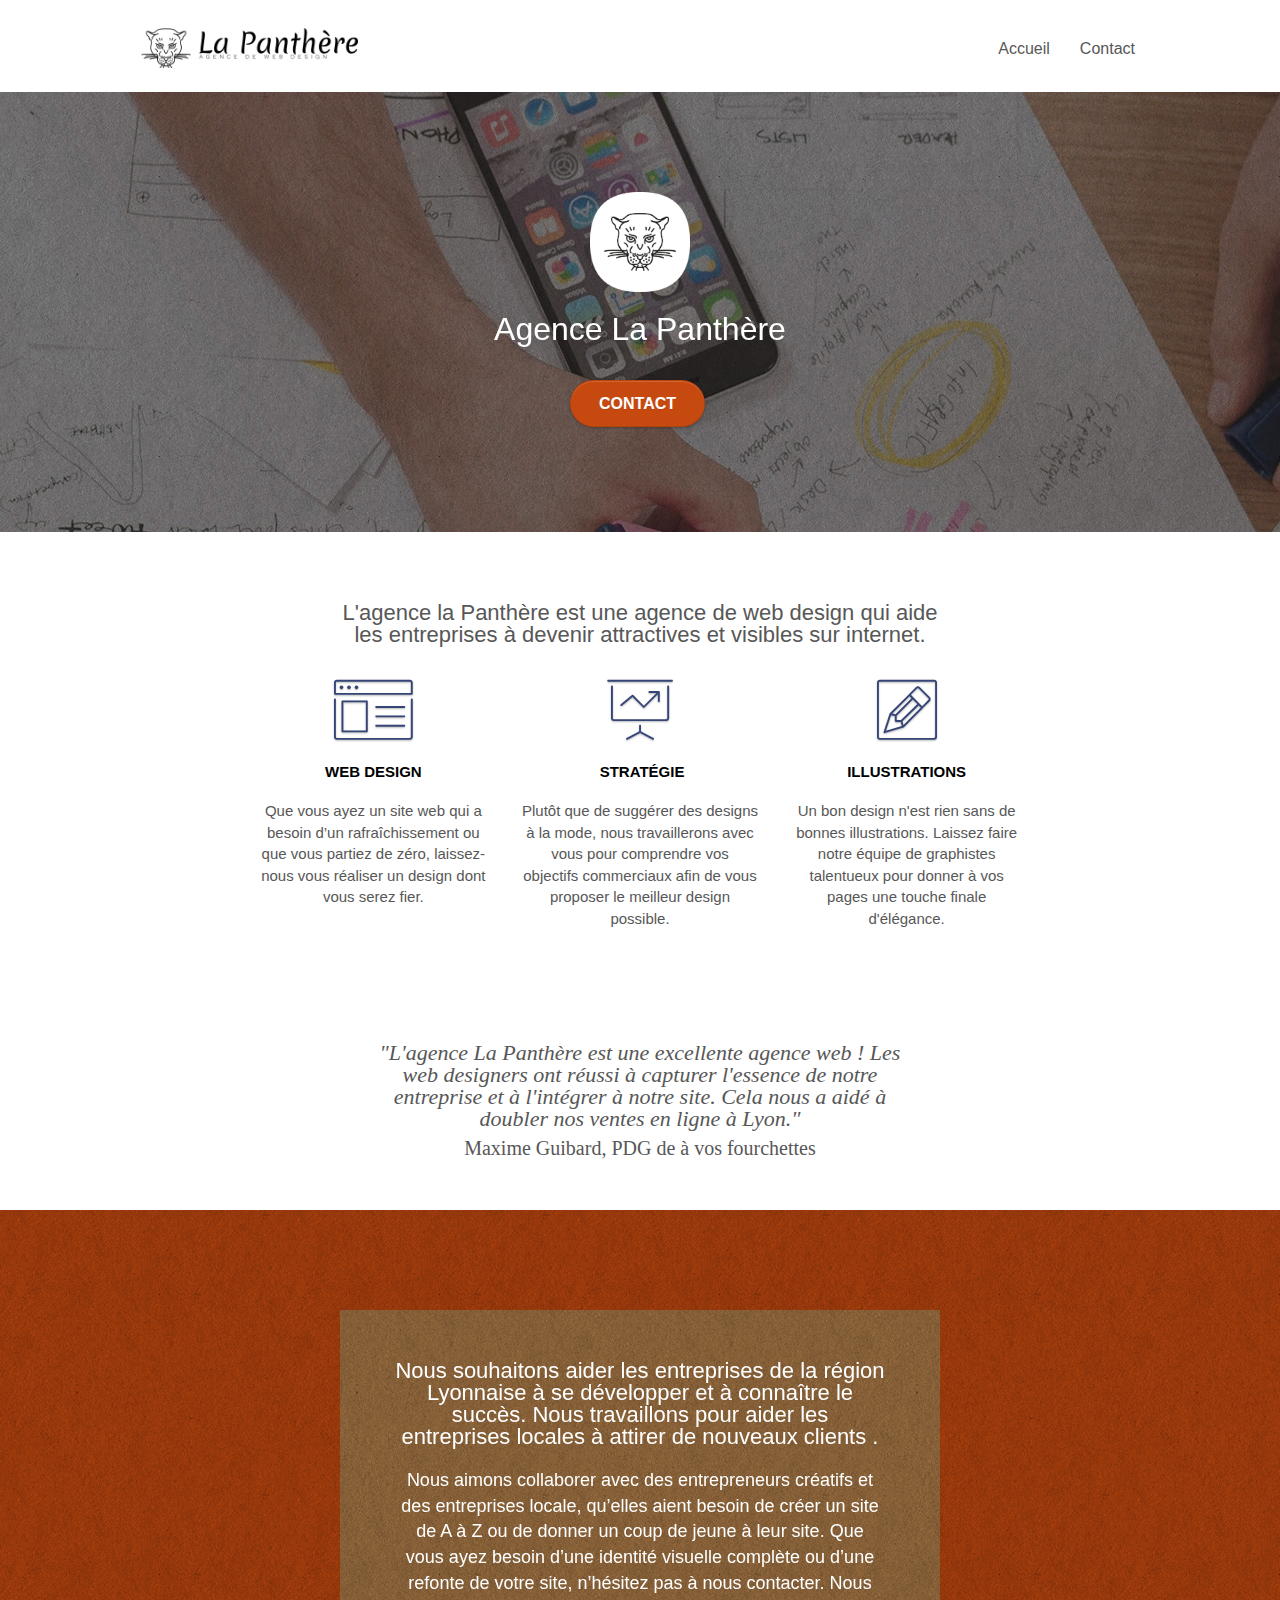
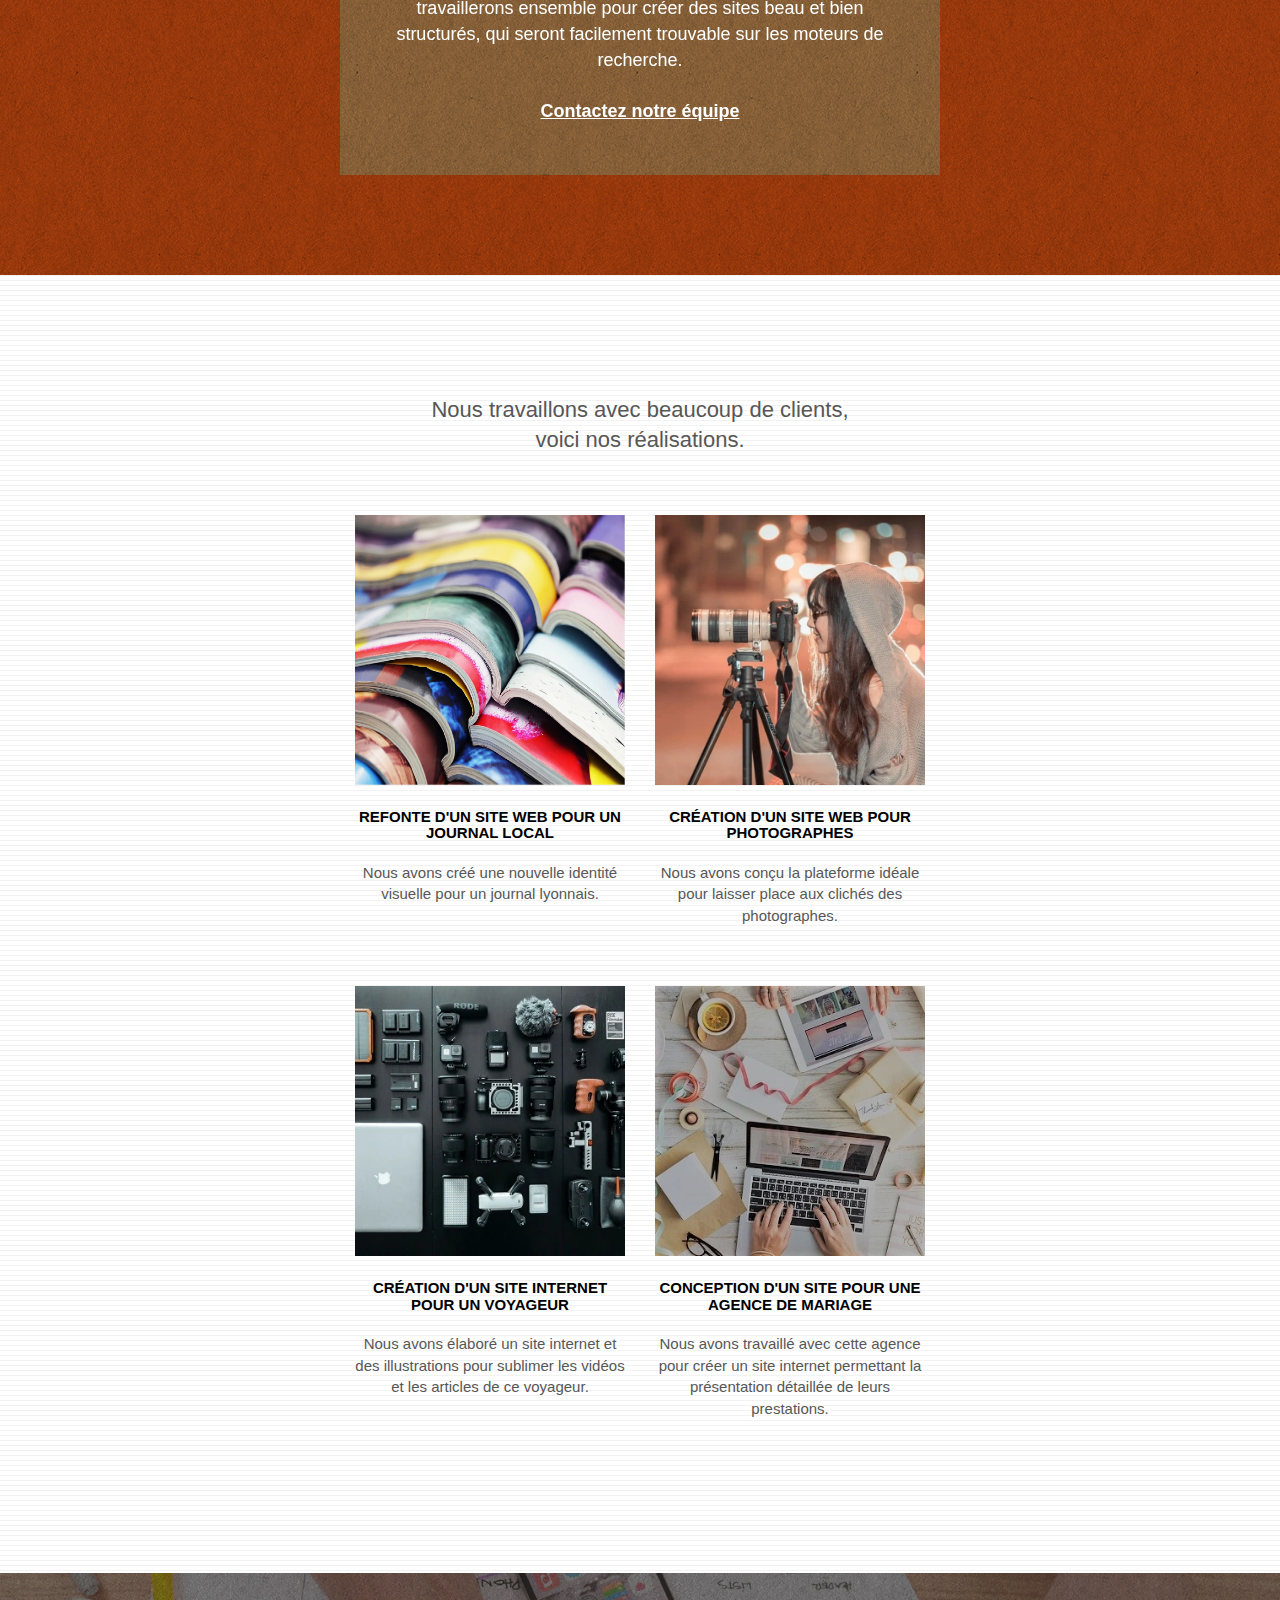
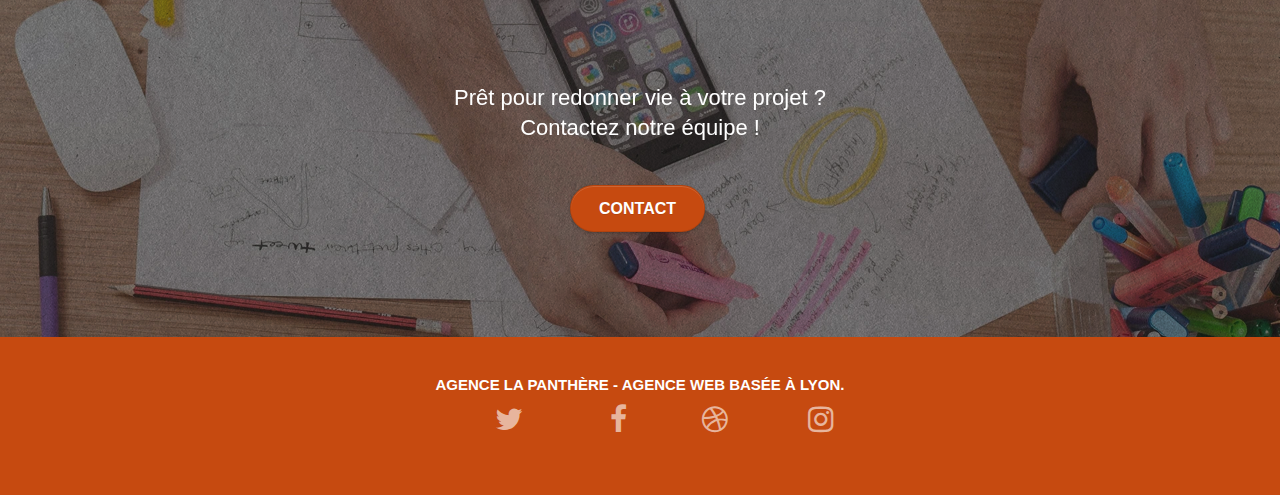
==== index.html @ c7996c5c "Add files via upload" ====
<!doctype html>
<html lang="fr">
<head>
    <meta charset="utf-8">
    <meta name="description" content="">
    <meta name="viewport" content="width=device-width, initial-scale=1.0, viewport-fit=cover">
    <link rel="shortcut icon" type="image/png" href="favicon.jpg">
    <meta name="keywords" content="agence webdesign lyon, lapanthere webdesign, lapanthere web" />
	<meta name="description" content="Agence Web Design basée à Lyon assistant les entreprises à devenir attractives et visible sur la toile !" />
	<link rel="stylesheet" type="text/css" href="./css/bootstrap.css">
	<link rel="stylesheet" type="text/css" href="style.css">
	<link rel="stylesheet" type="text/css" href="./css/font-awesome.css">
	<link rel="stylesheet" type="text/css" href="./css/et-line.css">


    <title>Agence Web Design à Lyon, La Panthère, Accompagnement SEO</title>

    
<!-- Analytics -->
 
<!-- Analytics END -->
    
</head>
<body>
<!-- Principal conteneur -->
<div class="page-container">
    
<!-- bloc-0 -->
<div class="bloc bgc-white l-bloc " id="bloc-0">
	<div class="container bloc-sm">

		<nav class="navbar row">
			<div class="navbar-header">
				<a class="navbar-brand" href="index.html"><img src="img/agence-la-panthere-monochrome.webp" alt="logo de la navbar" height="40" /></a>
				<button id="nav-toggle" type="button" class="ui-navbar-toggle navbar-toggle" data-toggle="collapse" data-target=".navbar-1">
					<span class="sr-only">Toggle navigation</span>
					<span class="icon-bar"></span>
					<span class="icon-bar"></span>
					<span class="icon-bar"></span>
				</button>
			</div>
			<div class="collapse navbar-collapse navbar-1 special-dropdown-nav">
				<ul class="site-navigation nav navbar-nav">
					<li>
						<a class="navbar-hover" href="#">Accueil</a>
					</li>
					<li>
					</li>
					<li>
						<a class="navbar-hover" href="./contact.html">Contact</a>
					</li>
				</ul>
			</div>
		</nav>
	</div>
</div>
<!-- bloc-0 END -->

<!-- bloc-1-presentation -->
<div class="bloc bgc-dark-slate-blue bg-banniere d-bloc bg-t-edge bloc-bg-texture texture-paper b-parallax" id="bloc-1-hero">
	<div class="container bloc-lg">
		<div class="row tight-width-whitespace">
			<div class="col-sm-12">
				<img src="img/logo.webp" class="center-block image-resize-mode" width="100" alt="logo du site" />
				<h1 class="text-center hero-bloc-text tc-white ">
					Agence La Panthère
				</h1>
				<div class="text-center">
					<a href="./contact.html" class="btn btn-lg btn-clean btn-rd cta-hero btn-atomic-tangerine" id="cta-hero">Contact</a>
				</div>
			</div>
		</div>
	</div>
</div>
<!-- bloc-1-presentation END -->

<!-- bloc-2-services -->
<div class="bloc bgc-white l-bloc" id="bloc-2-services">
	<div class="container bloc-md">
		<div class="row">
			<div class="col-sm-12 text-center">
				<h2>L'agence la Panthère est une agence de web design qui aide <br>
					les entreprises à devenir attractives et visibles sur internet.</h2> <!--à supprimer puis remplacer-->
			</div>
		</div>
		<div class="row voffset-lg med-width-whitespace">
			<div class="col-sm-4">
				<div class="text-center">
					<span class="et-icon-browser sm-shadow icon-dark-slate-blue icons icon-lg"></span>
				</div>
				<h3 class="mg-md text-center">
					Web design
				</h3>
				<p class="text-center ">
					Que vous ayez un site web qui a besoin d&rsquo;un rafraîchissement ou que vous partiez de zéro, laissez-nous vous réaliser un design dont vous serez fier.
				</p>
			</div>
			<div class="col-sm-4">
				<div class="text-center">
					<span class="et-icon-presentation sm-shadow icon-dark-slate-blue icons icon-lg"></span>
				</div>
				<h3 class="mg-md text-center">
					&nbsp;Stratégie
				</h3>
				<p class="text-center ">
					Plutôt que de suggérer des designs à la mode, nous travaillerons avec vous pour comprendre vos objectifs commerciaux afin de vous proposer le meilleur design possible.<br>
				</p>
			</div>
			<div class="col-sm-4">
				<div class="text-center">
					<span class="et-icon-edit sm-shadow icon-dark-slate-blue icons icon-lg"></span>
				</div>
				<h3 class="mg-md text-center">
					Illustrations
				</h3>
				<p class="text-center ">
					Un bon design n'est rien sans de bonnes illustrations. Laissez faire notre équipe de graphistes talentueux pour donner à vos pages une touche finale d'élégance.
				</p>
			</div>
		</div>
		<div class="row voffset-lg voffset">
			<div class="col-xs-12 col-md-8 col-md-offset-2 text-center">
				<h2 class="italic">"L'agence La Panthère est une excellente agence web ! Les <br>
				web designers ont réussi à capturer l'essence de notre <br>
				entreprise et à l'intégrer à notre site. Cela nous a aidé à <br>
				doubler nos ventes en ligne à Lyon."</h2> <!--à supprimer puis remplacer-->
				<h3 class="titles_normalizer">Maxime Guibard, PDG de à vos fourchettes</h3>

			</div>
		</div>
	</div>
</div>
<!-- bloc-2-services END -->

<!-- bloc-3-what-i-do -->
<div class="bloc tc-white bgc-atomic-tangerine bg-presentation d-bloc bloc-bg-texture texture-paper b-parallax" id="bloc-3-what-i-do">
	<div class="container bloc-lg">
		<div class="row tight-width-whitespace black-background">
			<div class="col-sm-12">
				<h2 class="mg-md text-center tc-white">
					Nous souhaitons aider les entreprises de la région Lyonnaise à se développer et à connaître le succès. Nous travaillons pour aider les entreprises locales à attirer de nouveaux clients .<br>
				</h2>
				<p class="text-center white">
					Nous aimons collaborer avec des entrepreneurs créatifs et des entreprises locale, qu’elles aient besoin de créer un site de A à Z ou de donner un coup de jeune à leur site. Que vous ayez besoin d’une identité visuelle complète ou d’une refonte de votre site, n’hésitez pas à nous contacter. Nous travaillerons ensemble pour créer des sites beau et bien structurés, qui seront facilement trouvable sur les moteurs de recherche. <br>
					<br>
					<a class="ltc-white bold-link" href="./contact.html">Contactez notre équipe</a><br>
				</p>
			</div>
		</div>
	</div>
</div>
<!-- bloc-3-what-i-do END -->

<!-- bloc-4-portfolio -->
<div class="bloc bgc-white bg-lines-h2-bg bg-repeat l-bloc" id="bloc-4-portfolio">
	<div class="container bloc-lg">
		<div class="row">
			<div class="col-sm-12 text-center">
				<h2 class="h2-line-height">Nous travaillons avec beaucoup de clients, <br>
				voici nos réalisations.</h2> <!--à supprimer puis remplacer-->
			</div>
		</div>
		<div class="row tight-width-whitespace portfolio-row">
			<div class="col-sm-6">
				<a href="#" data-lightbox="img/1.webp" data-gallery-id="gallery-1" data-caption="Refonte d'un site web pour un journal local" data-frame="snapshot-lb"><img src="img/1.webp" alt="photo de journaux" class="img-responsive portfolio-thumb" /></a>
				<h3 class="mg-md text-center">
					Refonte d'un site web pour un journal local
				</h3>
				<p class="text-center">
					Nous avons créé une nouvelle identité visuelle pour un journal lyonnais.
				</p>
			</div>
			<div class="col-sm-6">
				<a href="#" data-lightbox="img/2.webp" data-gallery-id="gallery-1" data-caption="Création d'un site web pour photographes" data-frame="snapshot-lb"><img src="img/2.webp" class="img-responsive portfolio-thumb" alt="photo d'une photographe avec son appareil photo" /></a>
				<h3 class="mg-md text-center">
					Création d'un site web pour photographes
				</h3>
				<p class="text-center">
					Nous avons conçu la plateforme idéale pour laisser place aux clichés des photographes.
				</p>
			</div>
		</div>
		<div class="row tight-width-whitespace portfolio-row">
			<div class="col-sm-6">
				<a href="#" data-lightbox="img/3.webp" data-gallery-id="gallery-1" data-caption="Création d'un site internet pour un voyageur" data-frame="snapshot-lb"><img src="img/3.webp" class="img-responsive portfolio-thumb" alt="photo des outils d'un voyageur"/></a>
				<h3 class="mg-md text-center">
					Création d'un site internet pour un voyageur
				</h3>
				<p class="text-center">
					Nous avons élaboré un site internet et des illustrations pour sublimer les vidéos et les articles de ce voyageur.
				</p>
			</div>
			<div class="col-sm-6">
				<a href="#" data-lightbox="img/4.webp" data-gallery-id="gallery-1" data-caption="Conception d'un site pour une agence de mariage" data-frame="snapshot-lb"><img src="img/4.webp" class="img-responsive portfolio-thumb" alt="photo de quelqu'un tapant sur un ordinateur" /></a>
				<h3 class="mg-md text-center">
					Conception d'un site pour une agence de mariage
				</h3>
				<p class="text-center">
					Nous avons travaillé avec cette agence pour créer un site internet permettant la présentation détaillée de leurs prestations.
				</p>
			</div>
		</div>
	</div>
</div>
<!-- bloc-4-portfolio END -->

<!-- bloc-5-cta -->
<div class="bloc bgc-dark-slate-blue bg-banniere d-bloc bloc-bg-texture texture-paper" id="bloc-5-cta">
	<div class="container bloc-lg">
		<div class="row">
			<h2 class="mg-md text-center tc-white h2-line-height">
				Prêt pour redonner vie à votre projet ?<br>Contactez notre équipe !
			</h2>
			<div class="col-sm-12 text-center">
				<a href="./contact.html" class="btn btn-atomic-tangerine btn-clean btn-rd btn-lg cta-hero">Contact</a>
			</div>
		</div>
	</div>
</div>
<!-- bloc-5-cta END -->

<!-- Footer - bloc-8 -->
<footer class="bloc bgc-atomic-tangerine d-bloc" id="bloc-8">
	<div class="container bloc-sm">
		<div class="row">
			<div class="col-sm-12">
				<h3 class="text-center white">
					Agence La Panthère - Agence web basée à Lyon.
				</h3>
				<div class="row row-no-gutters social">
					<div class="col-sm-3">
						<div class="text-center">
							<a class="social" href="#"><span class="link-title-hide">twitter</span><span class="fa fa-twitter icon-md"></span></a>
						</div>
					</div>
					<div class="col-sm-3">
						<div class="text-center">
							<a class="social" href="#"><span class="link-title-hide">facebook</span><span class="fa fa-facebook icon-md"></span></a>
						</div>
					</div>
					<div class="col-sm-3">
						<div class="text-center">
							<a class="social" href="#"><span class="link-title-hide">dribbble</span><span class="fa fa-dribbble icon-md"></span></a>
						</div>
					</div>
					<div class="col-sm-3">
						<div class="text-center">
							<a class="social" href="#"><span class="link-title-hide">instagram</span><span class="fa fa-instagram icon-md"></span></a>
						</div>
					</div>
				</div>
			</div>
		</div>
	</div>
</footer>
<!-- Footer - bloc-8 END -->

</div>
<!-- Principal conteneur END -->
    

</body>
</html>
---- style.css ----
body {
    margin: 0;
    padding: 0;
    background: #FFF;
    overflow-x: hidden;
    -webkit-font-smoothing: antialiased;
    -moz-osx-font-smoothing: grayscale;
}

a,
button {
    transition: all .3s ease-in-out;
    outline: none!important;
}

a:hover {
    text-decoration: underline !important;
    cursor: pointer;
}

.link-title-hide{
    visibility: hidden;
    color: #fff;
    background-color: #923307;
}

.navbar-hover:hover {
    color: #F3976C !important;
}

#page-loading-blocs-notifaction {
    position: fixed;
    top: 0;
    bottom: 0;
    width: 100%;
    z-index: 100000;
    background: #FFFFFF url("img/pageload-spinner.gif") no-repeat center center;
}

.bloc {
    width: 100%;
    clear: both;
    background: 50% 50% no-repeat;
    padding: 0 50px;
    -webkit-background-size: cover;
    -moz-background-size: cover;
    -o-background-size: cover;
    background-size: cover;
    position: relative;
}

.bloc .container {
    padding-left: 0;
    padding-right: 0;
}

.bloc-lg {
    padding: 100px 50px;
}

.bloc-md {
    padding: 50px;
}

.bloc-sm {
    padding: 20px 50px;
}

.bg-center,
.bg-l-edge,
.bg-r-edge,
.bg-t-edge,
.bg-b-edge,
.bg-tl-edge,
.bg-bl-edge,
.bg-tr-edge,
.bg-br-edge,
.bg-repeat {
    -webkit-background-size: auto!important;
    -moz-background-size: auto!important;
    -o-background-size: auto!important;
    background-size: auto!important;
}

.bg-repeat {
    background: repeat;
}

.bg-t-edge {
    background: top no-repeat;
}

.bloc-bg-texture::before {
    content: "";
    background-size: 2px 2px;
    position: absolute;
    top: 0;
    bottom: 0;
    left: 0;
    right: 0;
}

.texture-paper::before {
    background: url("img/texture-paper.webp");
    background-size: 280px 280px;
}

.b-parallax {
    background-attachment: fixed;
}

.d-bloc {
    color: rgba(255, 255, 255, .7);
}

.d-bloc button:hover {
    color: rgba(255, 255, 255, .9);
}

.d-bloc .icon-round,
.d-bloc .icon-square,
.d-bloc .icon-rounded,
.d-bloc .icon-semi-rounded-a,
.d-bloc .icon-semi-rounded-b {
    border-color: rgba(255, 255, 255, .9);
}

.d-bloc .divider-h span {
    border-color: rgba(255, 255, 255, .2);
}

.d-bloc .a-btn,
.d-bloc .navbar a,
.d-bloc .navbar-brand,
.d-bloc a .icon-sm,
.d-bloc a .icon-md,
.d-bloc a .icon-lg,
.d-bloc a .icon-xl,
.d-bloc h1 a,
.d-bloc h2 a,
.d-bloc h3 a,
.d-bloc h4 a,
.d-bloc h5 a,
.d-bloc h6 a,
.d-bloc p a {
    color: rgba(255, 255, 255, .6);
}

.d-bloc .a-btn:hover,
.d-bloc .navbar a:hover,
.d-bloc .navbar-brand:hover,
.d-bloc a:hover .icon-sm,
.d-bloc a:hover .icon-md,
.d-bloc a:hover .icon-lg,
.d-bloc a:hover .icon-xl,
.d-bloc h1 a:hover,
.d-bloc h2 a:hover,
.d-bloc h3 a:hover,
.d-bloc h4 a:hover,
.d-bloc h5 a:hover,
.d-bloc h6 a:hover,
.d-bloc p a:hover {
    color: rgba(255, 255, 255, 1);
}

.d-bloc .navbar-toggle .icon-bar {
    background: rgba(255, 255, 255, 1);
}

.d-bloc .btn-wire,
.d-bloc .btn-wire:hover {
    color: rgba(255, 255, 255, 1);
    border-color: rgba(255, 255, 255, 1);
}

.d-bloc .panel {
    color: rgba(0, 0, 0, .5);
}

.d-bloc .panel button:hover {
    color: rgba(0, 0, 0, .7);
}

.d-bloc .panel icon {
    border-color: rgba(0, 0, 0, .7);
}

.d-bloc .panel .divider-h span {
    border-color: rgba(0, 0, 0, .1);
}

.d-bloc .panel .a-btn {
    color: rgba(0, 0, 0, .6);
}

.d-bloc .panel .a-btn:hover {
    color: rgba(0, 0, 0, 1);
}

.d-bloc .panel .btn-wire,
.d-bloc .panel .btn-wire:hover {
    color: rgba(0, 0, 0, .7);
    border-color: rgba(0, 0, 0, .3);
}

.d-bloc .panel,
.l-bloc {
    color: rgba(0, 0, 0, .5);
}

.d-bloc .panel button:hover,
.l-bloc button:hover {
    color: rgba(0, 0, 0, .7);
}

.l-bloc .icon-round,
.l-bloc .icon-square,
.l-bloc .icon-rounded,
.l-bloc .icon-semi-rounded-a,
.l-bloc .icon-semi-rounded-b {
    border-color: rgba(0, 0, 0, .7);
}

.d-bloc .panel .divider-h span,
.l-bloc .divider-h span {
    border-color: rgba(0, 0, 0, .1);
}

.d-bloc .panel .a-btn,
.l-bloc .a-btn,
.l-bloc .navbar a,
.l-bloc .navbar-brand,
.l-bloc a .icon-sm,
.l-bloc a .icon-md,
.l-bloc a .icon-lg,
.l-bloc a .icon-xl,
.l-bloc h1 a,
.l-bloc h2 a,
.l-bloc h3 a,
.l-bloc h4 a,
.l-bloc h5 a,
.l-bloc h6 a,
.l-bloc p a {
    color: rgba(0, 0, 0, .6);
}

.d-bloc .panel .a-btn:hover,
.l-bloc .a-btn:hover,
.l-bloc .navbar a:hover,
.l-bloc .navbar-brand:hover,
.l-bloc a:hover .icon-sm,
.l-bloc a:hover .icon-md,
.l-bloc a:hover .icon-lg,
.l-bloc a:hover .icon-xl,
.l-bloc h1 a:hover,
.l-bloc h2 a:hover,
.l-bloc h3 a:hover,
.l-bloc h4 a:hover,
.l-bloc h5 a:hover,
.l-bloc h6 a:hover,
.l-bloc p a:hover {
    color: rgba(0, 0, 0, 1);
}

.l-bloc .navbar-toggle .icon-bar {
    color: rgba(0, 0, 0, .6);
}

.d-bloc .panel .btn-wire,
.d-bloc .panel .btn-wire:hover,
.l-bloc .btn-wire,
.l-bloc .btn-wire:hover {
    color: rgba(0, 0, 0, .7);
    border-color: rgba(0, 0, 0, .3);
}

.voffset {
    margin-top: 30px;
}

.voffset-lg {
    margin-top: 80px;
}

.row-no-gutters {
    margin-right: 0;
    margin-left: 0;
}

.row.row-no-gutters > [class^="col-"],
.row.row-no-gutters > [class*=" col-"] {
    padding-right: 0;
    padding-left: 0;
}

#bloc-1-hero h1 {
    font-size: 32px;
}

.navbar {
    margin-bottom: 0;
    z-index: 1;
}

.navbar-brand {
    height: auto;
    padding: 3px 15px;
    font-size: 25px;
    font-weight: normal;
    font-weight: 600;
    line-height: 44px;
}

.navbar-brand img {
    max-height: 200px;
    margin: 0 5px 0 0;
    display: inline;
}

.navbar-brand img[src$=svg] {
    min-width: 100px;
}

.nav-center .navbar-brand img {
    margin: 0;
}

.navbar .nav {
    padding-top: 2px;
    margin-right: -16px;
    float: right;
    z-index: 1;
}

.nav > li {
    float: left;
    margin-top: 4px;
    font-size: 16px;
}

.navbar-nav .open .dropdown-menu > li > a {
    text-align: inherit;
}

.nav > li a:hover,
.nav > li a:focus {
    background: transparent;
}

.navbar-toggle {
    margin: 10px 10px 0 0;
    border: 0px;
}

.navbar-toggle:hover {
    background: transparent!important;
}

.navbar-toggle .icon-bar {
    background-color: rgba(0, 0, 0, .5);
    width: 26px;
}

.nav-invert .navbar .nav {
    float: left;
}

.nav-invert .navbar-header,
.nav-invert .navbar-brand {
    float: right;
    position: relative;
    z-index: 2;
}

@media (min-width: 768px) {
    .site-navigation {
        position: absolute;
        top: 50%;
        right: 20px;
        transform: translate(0, -50%);
        -webkit-transform: translateY(-50%);
    }
    .nav > li .dropdown-menu a,
    .nav > li .dropdown-menu a:hover {
        color: #484848;
    }
    .nav-invert .site-navigation {
        left: 0;
        right: 0;
    }
    .nav-center {
        text-align: center;
    }
    .nav-center .navbar-header {
        width: 100%;
    }
    .nav-center .navbar-header,
    .nav-center .navbar-brand,
    .nav-center .nav > li {
        float: none;
        display: inline-block;
    }
    .nav-center .site-navigation {
        position: relative;
        width: 100%;
        right: 0;
        margin-right: 0px;
        margin-top: 20px;
    }
    .nav-center.mini-nav .navbar-toggle {
        float: none;
        margin: 10px auto 0;
    }
}

.nav > li > .dropdown a {
    background: none!important;
    display: block;
    padding: 14px 15px;
}

nav .caret {
    margin: 0 5px;
}

.dropdown-menu .dropdown-menu {
    top: -8px;
    left: 100%;
}

.dropdown-menu .dropmenu-flow-right {
    top: 100%;
    left: 0;
    margin-left: -1px;
    border-top-left-radius: 0;
    border-top-right-radius: 0;
}

.dropdown-menu .dropdown span {
    border: 4px solid black;
    border-top-color: transparent;
    border-right-color: transparent;
    border-bottom-color: transparent;
    margin: 6px -5px 0 0!important;
    float: right;
}

.mg-md {
    margin-top: 10px;
    margin-bottom: 20px;
}

.mg-lg {
    margin-top: 10px;
    margin-bottom: 40px;
}

.btn {
    margin: 0 5px 5px 0;
}

.btn.pull-right {
    margin: 0 0 5px 5px;
}

.btn-d,
.btn-d:hover,
.btn-d:focus {
    color: #FFF;
    background: rgba(0, 0, 0, .3);
}

button {
    outline: none!important;
}

.btn-rd {
    border-radius: 40px;
}

.btn-clean {
    border: 1px solid rgba(0, 0, 0, .08);
    border-bottom-color: rgba(0, 0, 0, .1);
    text-shadow: 0 1px 0 rgba(0, 0, 1, .1);
    box-shadow: 0 1px 3px rgba(0, 0, 1, .25), inset 0 1px 0 0 rgba(255, 255, 255, .15);
}

.icon-md {
    font-size: 30px!important;
}

.icon-lg {
    font-size: 60px!important;
}

.sm-shadow {
    text-shadow: 0 1px 2px rgba(0, 0, 0, .3);
}

.panel-sq,
.panel-sq .panel-heading,
.panel-sq .panel-footer {
    border-radius: 0;
}

.panel-rd {
    border-radius: 30px;
}

.panel-rd .panel-heading {
    border-radius: 29px 29px 0 0;
}

.panel-rd .panel-footer {
    border-radius: 0 0 29px 29px;
}

.form-control {
    border-color: rgba(0, 0, 0, .1);
    box-shadow: none;
}

.scrollToTop {
    width: 40px;
    height: 40px;
    position: fixed;
    bottom: 20px;
    right: 20px;
    opacity: 0;
    z-index: 500;
    transition: all .3s ease-in-out;
}

.scrollToTop span {
    margin-top: 6px;
}

.showScrollTop {
    font-size: 14px;
    opacity: 1;
}

a[data-lightbox] {
    position: relative;
    display: block;
    text-align: center;
}

a[data-lightbox]:hover::before {
    content: "+";
    font-family: "HelveticaNeue-Light", "Helvetica Neue Light", "Helvetica Neue", Helvetica, Arial;
    font-size: 32px;
    width: 50px;
    height: 50px;
    margin-left: -25px;
    border-radius: 50%;
    background: rgba(0, 0, 0, .6);
    color: #FFF;
    font-weight: 100;
    z-index: 1;
    position: absolute;
    top: 50%;
    transform: translateY(-50%);
    -webkit-transform: translateY(-50%);
}

a[data-lightbox]:hover img {
    opacity: 0.6;
    -webkit-animation-fill-mode: none;
    animation-fill-mode: none;
}

#lightbox-modal {
    display: flex;
    align-items: center;
}

#lightbox-modal .modal-dialog {
    width: 90%;
    max-width: 900px;
    margin: 0 auto 0;
}

#lightbox-modal .modal-dialog img {
    max-height: 90vh;
    margin: 0 auto;
}

.lightbox-caption {
    padding: 20px;
    color: #FFF;
    background: rgba(0, 0, 0, .5);
    position: absolute;
    left: 15px;
    right: 15px;
    bottom: 5px;
}

.close-lightbox {
    color: #FFF;
    font-size: 30px;
    position: absolute;
    top: 20px;
    right: 20px;
    z-index: 20;
    background: rgba(0, 0, 0, .5);
    border: none;
    line-height: 30px;
    padding: 0 9px 5px;
    opacity: 0.3;
}

.close-lightbox:hover,
.next-lightbox:hover,
.prev-lightbox:hover {
    opacity: 1.0;
    color: #FFF;
}

.next-lightbox,
.prev-lightbox {
    font-size: 20px;
    color: rgba(255, 255, 255, .9);
    background: rgba(0, 0, 0, .5);
    transition: all .2s ease-in-out;
    position: absolute;
    top: 45%;
    z-index: 1;
    opacity: 0.4;
}

.next-lightbox {
    padding: 6px 8px 1px 13px;
    right: 25px;
}

.prev-lightbox {
    padding: 6px 13px 1px 10px;
    left: 25px;
}

.snapshot-lb .modal-body {
    padding-bottom: 45px;
}

.snapshot-lb .lightbox-caption {
    padding: 0;
    color: rgba(0, 0, 0, .5);
    background: none;
}

h1,
h2,
h3,
h4,
h5,
h6,
p,
label,
.btn,
a {
    font-family: "helvetica";
    font-weight: 400;
    color: #575757!important;
}

.container {
    max-width: 1000px;
}

.hero-bloc-text {
    font-size: 38px;
}

.hero-bloc-text-sub {
    font-size: 36px;
}

.statement-bloc-text {
    line-height: 26px;
    font-style: italic;
    font-size: 20px;
    text-align: center;
    font-weight: lighter;
    max-width: 520px;
    margin: auto auto auto auto;
}

p {
    font-size: 11px;
}

.tight-width-whitespace {
    max-width: 600px;
    margin: auto auto auto auto;
}

.h1 {
    font-size: 20px;
    font-family: "Open Sans";
}

.cta-hero {
    margin-top: 22px;
    color: #FFFFFF!important;
    text-transform: uppercase;
    padding: 12px 28px 12px 28px;
    font-size: 16px;
    font-weight: 700;
}

.social {
    max-width: 400px;
    margin: auto auto auto auto;
    margin-bottom: 40px;
}

h2 {
    font-size: 22px;
    line-height: 1em;
}

@font-face {
    font-family: "et-line";
    src: url('fonts/et-line.ttf');
    src: url('fonts/et-line.woff');
    src: url('fonts/et-line.eot');
}



.italic{
    font-family: "et-line";
    font-style: italic;
    
    
}

.footer-title-link{
    color: rgb(255, 255, 255) !important;
}

.col-sm-4 a{
    color: black !important;
}

.col-sm-4 a:hover{
    color: #fff !important;
    text-decoration: underline;
}

.col-sm-4 p{
    font-size: 15px;
}

.col-sm-4 h3{
    color: black !important;
}

.col-sm-6 p{
    font-size: 15px;
}

.col-sm-6 h3{
    color: black !important;
}

.col-sm-12 p{
    font-size: 18px;
}

.col-sm-12 h6{
    font-size: 16px;
    margin-bottom: 15px;
}



h3 {
    font-size: 15px;
    text-transform: uppercase;
    font-weight: 700;
    color: #aca8a8!important;
}

.titles_normalizer{
    all: initial;
    font-size: 20px;
    font-family: "HelveticaNeue-Light";
   
    color: #575757!important;
}

.h2-line-height{
    line-height: 30px;
}

.med-width-whitespace {
    max-width: 800px;
    margin: auto auto auto auto;
    box-shadow: 0px 0px 0px #000000;
}

h1 {
    color: #333333!important;
}

h4 {
    color: #333333!important;
}

.icons {
    margin-bottom: 14px;
    margin-top: 24px;
}

.white {
    color: #FFFFFF!important;
}

.portfolio-thumb {
    margin-bottom: 24px;
}

.portfolio-row {
    margin-bottom: 44px;
    margin-top: 50px;
}

.avatar {
    box-shadow: 0px 4px 9px rgba(0, 0, 0, 0.3);
}

.black-background {
    background-color: rgba(165, 147, 99, 0.7);
    padding: 40px 40px 40px 40px;
}

.bold-link {
    font-weight: 900;
    text-decoration: underline!important;
}

.bgc-white {
    background-color: #FFFFFF;
}

.bgc-dark-slate-blue {
    background-color: #364577;
}

.bgc-atomic-tangerine {
    background-color: #C64A10;
}

.tc-white {
    color: rgb(255, 255, 255) !important;
    filter: brightness(1);
}

.btn-atomic-tangerine {
    background: #C64A10;
    color: #FFFFFF!important;
}

.btn-atomic-tangerine:hover {
    background: #F3976C!important;
    color: #FFFFFF!important;
}

.ltc-white {
    color: #FFFFFF!important;
}

.ltc-white:hover {
    color: #cccccc!important;
}

.ltc-atomic-tangerine {
    color: #C64A10!important;
}

.ltc-atomic-tangerine:hover {
    color: #F3976C!important;
}

.icon-dark-slate-blue {
    color: #364577!important;
    border-color: #364577!important;
}

.bg-dots-bg {
    background-image: url("img/dots-bg.webp");
}

.bg-lines-h2-bg {
    background-image: url("img/lines-h2-bg.webp");
}

.bg-banniere {
    background-image: url("img/agence-la-panthere.webp");
}

.bg-presentation {
    background-image: url("img/image-de-presentation.webp");
}

@media (max-width: 1024px) {
    .bloc {
        padding-left: 20px;
        padding-right: 20px;
    }
    .bloc.full-width-bloc,
    .bloc-tile-2.full-width-bloc .container,
    .bloc-tile-3.full-width-bloc .container,
    .bloc-tile-4.full-width-bloc .container {
        padding-left: 0;
        padding-right: 0;
    }
}

@media (max-width: 992px) and (min-width: 768px) {
    .navbar .nav {
        max-width: 80%
    }
    .nav-center.navbar .nav {
        max-width: 100%
    }
}

@media only screen and (min-width: 768px) and (max-width: 1024px) and (orientation: landscape) {
    .b-parallax {
        background-attachment: scroll;
    }
}

@media only screen and (min-width: 1024px) and (max-width: 1366px) and (-webkit-min-device-pixel-ratio: 1.5) {
    .b-parallax {
        background-attachment: scroll;
    }
}

@media (max-width: 991px) {
    .container {
        width: 100%;
    }
    .b-parallax {
        background-attachment: scroll;
    }
    .page-container,
    #hero-bloc {
        overflow-x: hidden;
        position: relative;
    }
 
    .bloc-group,
    .bloc-group .bloc {
        display: block;
        width: 100%;
    }
    .bloc-fill-screen .fill-bloc-top-edge,
    .bloc-fill-screen .fill-bloc-bottom-edge {
        padding: 0 20px;

    }
}

@media (max-width: 767px) {
    .page-container {
        overflow-x: hidden;
        position: relative;
    }
    h1,
    h2,
    h3,
    h4,
    h5,
    h6,
    p,
    #disqus_thread {
        padding-left: 10px!important;
        padding-right: 10px!important;
    }
    .b-parallax {
        background-attachment: scroll;
    }
    .navbar .nav {
        padding-top: 0;
        border-top: 1px solid rgba(0, 0, 0, .2);
        float: none!important;
    }
    .navbar.row {
        margin-left: 0;
        margin-right: 0;
    }
    .site-navigation {
        position: inherit;
        transform: none;
        -webkit-transform: none;
        -ms-transform: none;
    }
    .nav > li {
        margin-top: 0;
        border-bottom: 1px solid rgba(0, 0, 0, .1);
        background: rgba(0, 0, 0, .05);
        text-align: left;
        padding-left: 15px;
        width: 100%;
    }
    .nav > li:hover {
        background: rgba(0, 0, 0, .08);
    }
    .dropdown .dropdown a .caret {
        float: none;
        margin: 5px 0 0 10px!important;
        border: 4px solid black;
        border-bottom-color: transparent;
        border-right-color: transparent;
        border-left-color: transparent;
    }
    #hero-bloc .navbar .nav {
        background: rgba(0, 0, 0, .8);
    }
    #hero-bloc .navbar .nav a {
        color: rgba(255, 255, 255, .6);
    }
    .hero {
        padding: 50px 0;
    }
    .hero-nav {
        left: -1px;
        right: -1px;
    }
    .navbar-collapse {
        padding: 0;
        overflow-x: hidden;
        -webkit-box-shadow: none;
        box-shadow: none;
    }
    .navbar-brand img {
        max-height: 40px;
        width: auto;
    }
    .nav-invert .navbar-header {
        float: none;
        width: 100%;
    }
    .nav-invert .navbar-toggle {
        float: left;
        margin-left: 10px;
    }
    .bloc {
        padding-left: 0;
        padding-right: 0;
    }
    .bloc-xxl,
    .bloc-xl,
    .bloc-lg {
        padding: 40px 0;
    }
    .bloc-sm,
    .bloc-md {
        padding-left: 0;
        padding-right: 0;
    }
    .bloc-tile-2 .container,
    .bloc-tile-3 .container,
    .bloc-tile-4 .container,
    .bloc-fill-screen .fill-bloc-top-edge,
    .bloc-fill-screen .fill-bloc-bottom-edge {
        padding-left: 0;
        padding-right: 0;
    }
    .a-block {
        padding: 0 10px;
    }
    .btn-dwn {
        display: none;
    }
    .voffset {
        margin-top: 5px;
    }
    .voffset-md {
        margin-top: 20px;
    }
    .voffset-lg {
        margin-top: 30px;
    }
    form {
        padding: 5px;
    }
    .close-lightbox {
        display: inline-block;
    }
    .blocsapp-device-iphone5 {
        background-size: 216px 425px;
        padding-top: 60px;
        width: 216px;
        height: 425px;
    }
    .blocsapp-device-iphone5 img {
        width: 180px;
        height: 320px;
    }
}

.contact-span{
    display: flex;
    font-size: 14px;
    line-height: 30px;
}

.span-1{
    font-size: 18px;
}

.span-2{
    font-size: 15px;
}


@media (max-width: 400px) {
    .bloc {
        padding-left: 0;
        padding-right: 0;
    }
}

@media (max-width: 767px) {
    .bloc-mob-center-text {
        text-align: center;
    }
}
---- css/et-line.css ----
@font-face {
    font-family: et-line;
    src: url(../fonts/et-line.eot);
    src: url(../fonts/et-line.eot?#iefix) format('embedded-opentype'), url(../fonts/et-line.woff) format('woff'), url(../fonts/et-line.ttf) format('truetype'), url(../fonts/et-line.svg#et-line) format('svg');
    font-weight: 400;
    font-style: normal
}

.et-icon-adjustments,
.et-icon-alarmclock,
.et-icon-anchor,
.et-icon-aperture,
.et-icon-attachment,
.et-icon-bargraph,
.et-icon-basket,
.et-icon-beaker,
.et-icon-bike,
.et-icon-book-open,
.et-icon-briefcase,
.et-icon-browser,
.et-icon-calendar,
.et-icon-camera,
.et-icon-caution,
.et-icon-chat,
.et-icon-circle-compass,
.et-icon-clipboard,
.et-icon-clock,
.et-icon-cloud,
.et-icon-compass,
.et-icon-desktop,
.et-icon-dial,
.et-icon-document,
.et-icon-documents,
.et-icon-download,
.et-icon-dribbble,
.et-icon-edit,
.et-icon-envelope,
.et-icon-expand,
.et-icon-facebook,
.et-icon-flag,
.et-icon-focus,
.et-icon-gears,
.et-icon-genius,
.et-icon-gift,
.et-icon-global,
.et-icon-globe,
.et-icon-googleplus,
.et-icon-grid,
.et-icon-happy,
.et-icon-hazardous,
.et-icon-heart,
.et-icon-hotairballoon,
.et-icon-hourglass,
.et-icon-key,
.et-icon-laptop,
.et-icon-layers,
.et-icon-lifesaver,
.et-icon-lightbulb,
.et-icon-linegraph,
.et-icon-linkedin,
.et-icon-lock,
.et-icon-magnifying-glass,
.et-icon-map,
.et-icon-map-pin,
.et-icon-megaphone,
.et-icon-mic,
.et-icon-mobile,
.et-icon-newspaper,
.et-icon-notebook,
.et-icon-paintbrush,
.et-icon-paperclip,
.et-icon-pencil,
.et-icon-phone,
.et-icon-picture,
.et-icon-pictures,
.et-icon-piechart,
.et-icon-presentation,
.et-icon-pricetags,
.et-icon-printer,
.et-icon-profile-female,
.et-icon-profile-male,
.et-icon-puzzle,
.et-icon-quote,
.et-icon-recycle,
.et-icon-refresh,
.et-icon-ribbon,
.et-icon-rss,
.et-icon-sad,
.et-icon-scissors,
.et-icon-scope,
.et-icon-search,
.et-icon-shield,
.et-icon-speedometer,
.et-icon-strategy,
.et-icon-streetsign,
.et-icon-tablet,
.et-icon-target,
.et-icon-telescope,
.et-icon-toolbox,
.et-icon-tools,
.et-icon-tools-2,
.et-icon-trophy,
.et-icon-tumblr,
.et-icon-twitter,
.et-icon-upload,
.et-icon-video,
.et-icon-wallet,
.et-icon-wine {
    font-family: et-line;
    speak: none;
    font-style: normal;
    font-weight: 400;
    font-variant: normal;
    text-transform: none;
    line-height: 1;
    -webkit-font-smoothing: antialiased;
    -moz-osx-font-smoothing: grayscale;
    display: inline-block
}

.et-icon-mobile:before {
    content: "\e000"
}

.et-icon-laptop:before {
    content: "\e001"
}

.et-icon-desktop:before {
    content: "\e002"
}

.et-icon-tablet:before {
    content: "\e003"
}

.et-icon-phone:before {
    content: "\e004"
}

.et-icon-document:before {
    content: "\e005"
}

.et-icon-documents:before {
    content: "\e006"
}

.et-icon-search:before {
    content: "\e007"
}

.et-icon-clipboard:before {
    content: "\e008"
}

.et-icon-newspaper:before {
    content: "\e009"
}

.et-icon-notebook:before {
    content: "\e00a"
}

.et-icon-book-open:before {
    content: "\e00b"
}

.et-icon-browser:before {
    content: "\e00c"
}

.et-icon-calendar:before {
    content: "\e00d"
}

.et-icon-presentation:before {
    content: "\e00e"
}

.et-icon-picture:before {
    content: "\e00f"
}

.et-icon-pictures:before {
    content: "\e010"
}

.et-icon-video:before {
    content: "\e011"
}

.et-icon-camera:before {
    content: "\e012"
}

.et-icon-printer:before {
    content: "\e013"
}

.et-icon-toolbox:before {
    content: "\e014"
}

.et-icon-briefcase:before {
    content: "\e015"
}

.et-icon-wallet:before {
    content: "\e016"
}

.et-icon-gift:before {
    content: "\e017"
}

.et-icon-bargraph:before {
    content: "\e018"
}

.et-icon-grid:before {
    content: "\e019"
}

.et-icon-expand:before {
    content: "\e01a"
}

.et-icon-focus:before {
    content: "\e01b"
}

.et-icon-edit:before {
    content: "\e01c"
}

.et-icon-adjustments:before {
    content: "\e01d"
}

.et-icon-ribbon:before {
    content: "\e01e"
}

.et-icon-hourglass:before {
    content: "\e01f"
}

.et-icon-lock:before {
    content: "\e020"
}

.et-icon-megaphone:before {
    content: "\e021"
}

.et-icon-shield:before {
    content: "\e022"
}

.et-icon-trophy:before {
    content: "\e023"
}

.et-icon-flag:before {
    content: "\e024"
}

.et-icon-map:before {
    content: "\e025"
}

.et-icon-puzzle:before {
    content: "\e026"
}

.et-icon-basket:before {
    content: "\e027"
}

.et-icon-envelope:before {
    content: "\e028"
}

.et-icon-streetsign:before {
    content: "\e029"
}

.et-icon-telescope:before {
    content: "\e02a"
}

.et-icon-gears:before {
    content: "\e02b"
}

.et-icon-key:before {
    content: "\e02c"
}

.et-icon-paperclip:before {
    content: "\e02d"
}

.et-icon-attachment:before {
    content: "\e02e"
}

.et-icon-pricetags:before {
    content: "\e02f"
}

.et-icon-lightbulb:before {
    content: "\e030"
}

.et-icon-layers:before {
    content: "\e031"
}

.et-icon-pencil:before {
    content: "\e032"
}

.et-icon-tools:before {
    content: "\e033"
}

.et-icon-tools-2:before {
    content: "\e034"
}

.et-icon-scissors:before {
    content: "\e035"
}

.et-icon-paintbrush:before {
    content: "\e036"
}

.et-icon-magnifying-glass:before {
    content: "\e037"
}

.et-icon-circle-compass:before {
    content: "\e038"
}

.et-icon-linegraph:before {
    content: "\e039"
}

.et-icon-mic:before {
    content: "\e03a"
}

.et-icon-strategy:before {
    content: "\e03b"
}

.et-icon-beaker:before {
    content: "\e03c"
}

.et-icon-caution:before {
    content: "\e03d"
}

.et-icon-recycle:before {
    content: "\e03e"
}

.et-icon-anchor:before {
    content: "\e03f"
}

.et-icon-profile-male:before {
    content: "\e040"
}

.et-icon-profile-female:before {
    content: "\e041"
}

.et-icon-bike:before {
    content: "\e042"
}

.et-icon-wine:before {
    content: "\e043"
}

.et-icon-hotairballoon:before {
    content: "\e044"
}

.et-icon-globe:before {
    content: "\e045"
}

.et-icon-genius:before {
    content: "\e046"
}

.et-icon-map-pin:before {
    content: "\e047"
}

.et-icon-dial:before {
    content: "\e048"
}

.et-icon-chat:before {
    content: "\e049"
}

.et-icon-heart:before {
    content: "\e04a"
}

.et-icon-cloud:before {
    content: "\e04b"
}

.et-icon-upload:before {
    content: "\e04c"
}

.et-icon-download:before {
    content: "\e04d"
}

.et-icon-target:before {
    content: "\e04e"
}

.et-icon-hazardous:before {
    content: "\e04f"
}

.et-icon-piechart:before {
    content: "\e050"
}

.et-icon-speedometer:before {
    content: "\e051"
}

.et-icon-global:before {
    content: "\e052"
}

.et-icon-compass:before {
    content: "\e053"
}

.et-icon-lifesaver:before {
    content: "\e054"
}

.et-icon-clock:before {
    content: "\e055"
}

.et-icon-aperture:before {
    content: "\e056"
}

.et-icon-quote:before {
    content: "\e057"
}

.et-icon-scope:before {
    content: "\e058"
}

.et-icon-alarmclock:before {
    content: "\e059"
}

.et-icon-refresh:before {
    content: "\e05a"
}

.et-icon-happy:before {
    content: "\e05b"
}

.et-icon-sad:before {
    content: "\e05c"
}

.et-icon-facebook:before {
    content: "\e05d"
}

.et-icon-twitter:before {
    content: "\e05e"
}

.et-icon-googleplus:before {
    content: "\e05f"
}

.et-icon-rss:before {
    content: "\e060"
}

.et-icon-tumblr:before {
    content: "\e061"
}

.et-icon-linkedin:before {
    content: "\e062"
}

.et-icon-dribbble:before {
    content: "\e063"
}
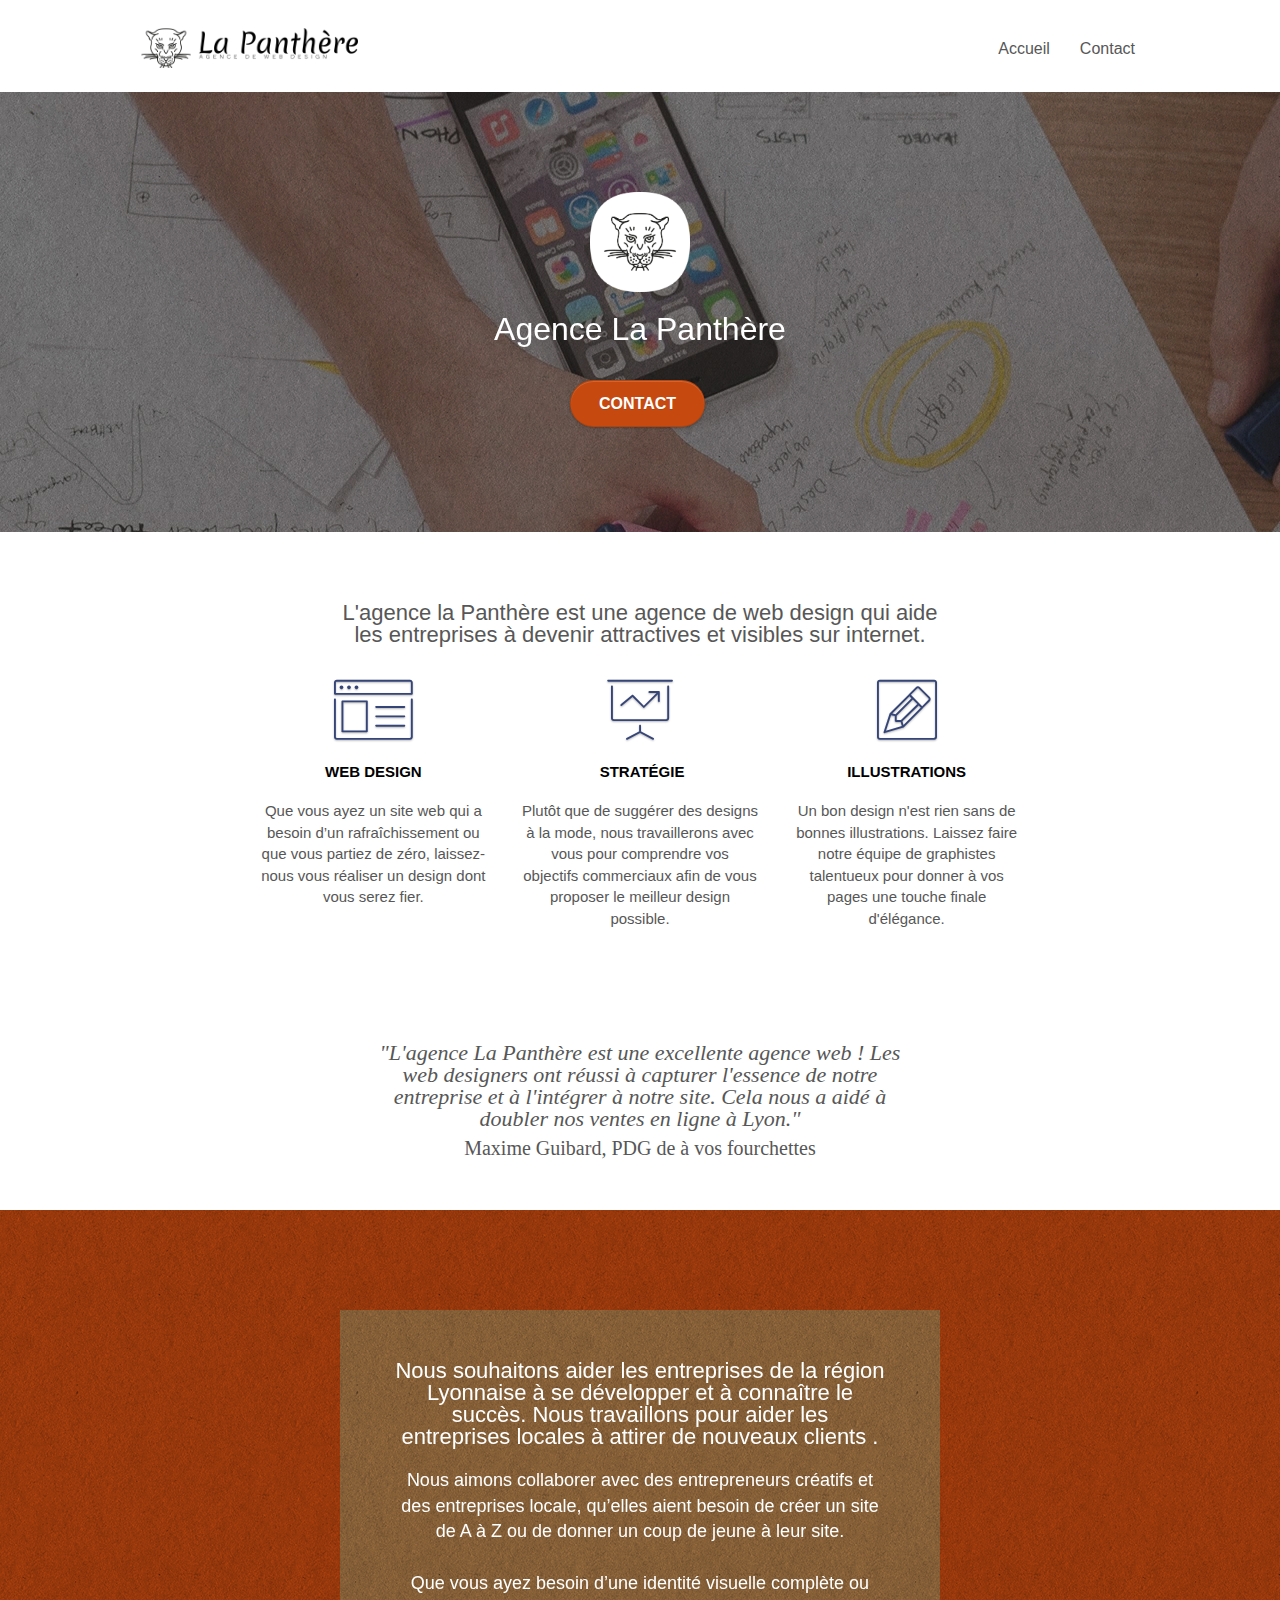
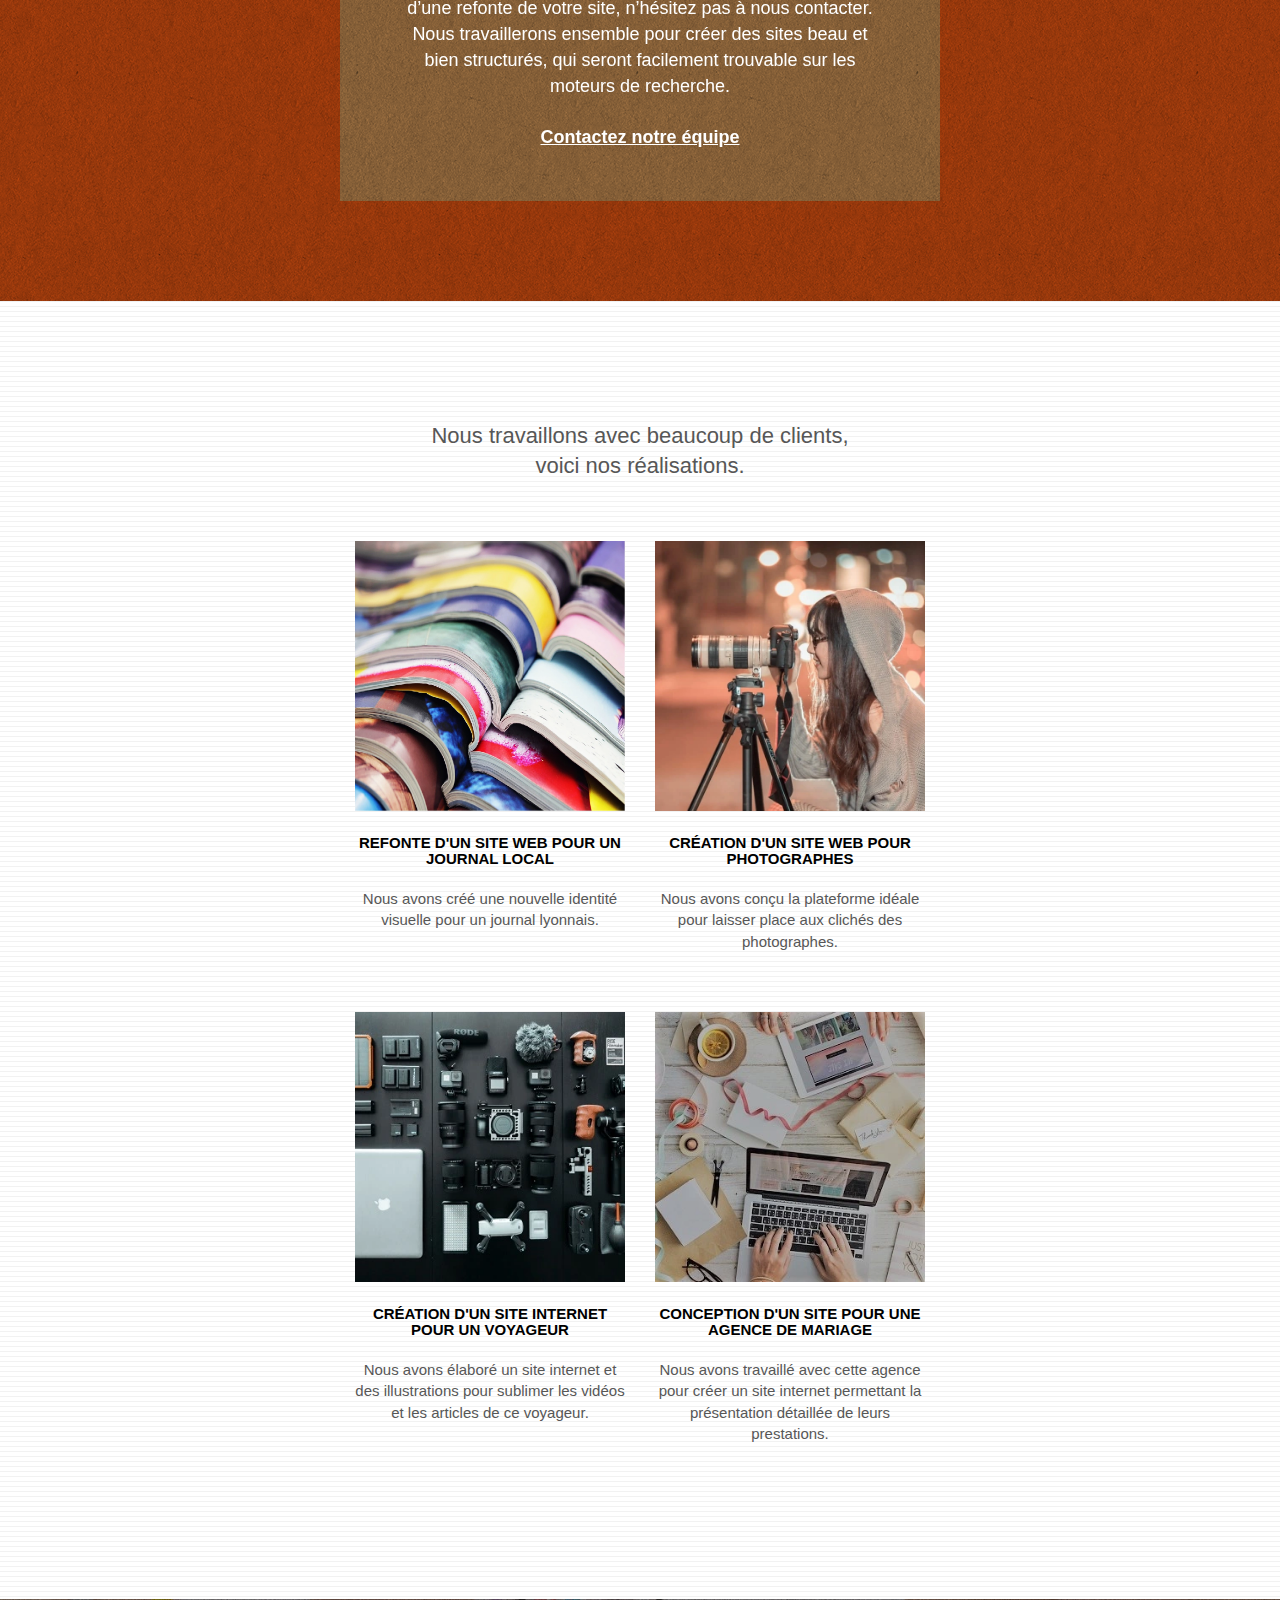
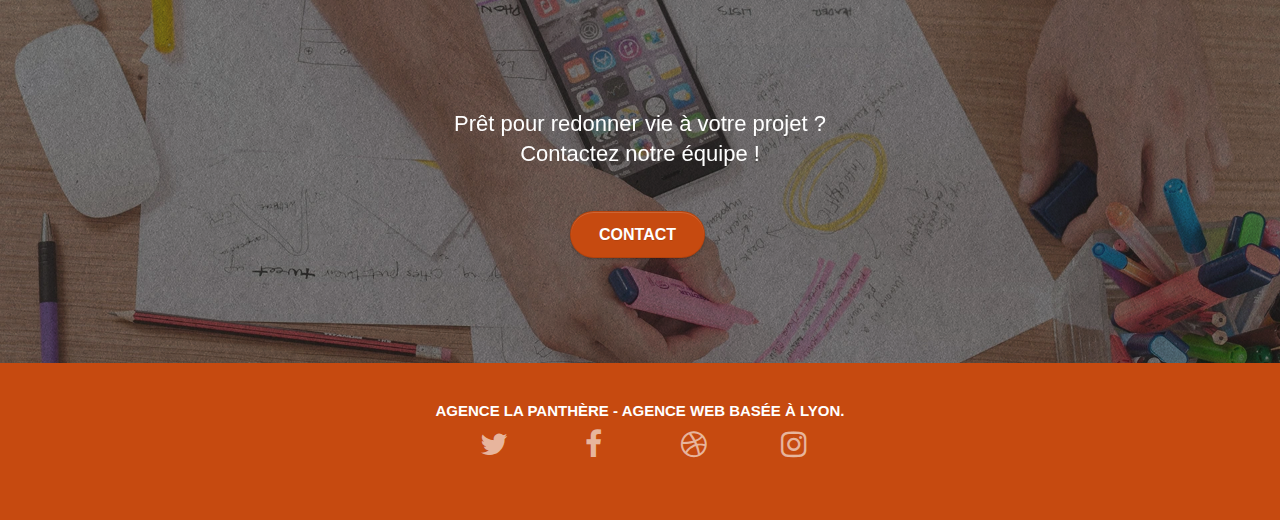
==== commit 51e5399f: "Add files via upload" ====
--- a/index.html
+++ b/index.html
@@ -12,6 +12,8 @@
 	<link rel="stylesheet" type="text/css" href="./css/font-awesome.css">
 	<link rel="stylesheet" type="text/css" href="./css/et-line.css">
 
+	<script src="js/jquery-2.1.0.js" defer></script>
+	<script src="js/bootstrap.js" defer></script>
 
     <title>Agence Web Design à Lyon, La Panthère, Accompagnement SEO</title>
 
@@ -80,7 +82,7 @@
 		<div class="row">
 			<div class="col-sm-12 text-center">
 				<h2>L'agence la Panthère est une agence de web design qui aide <br>
-					les entreprises à devenir attractives et visibles sur internet.</h2> <!--à supprimer puis remplacer-->
+					les entreprises à devenir attractives et visibles sur internet.</h2>
 			</div>
 		</div>
 		<div class="row voffset-lg med-width-whitespace">
@@ -141,7 +143,7 @@
 					Nous souhaitons aider les entreprises de la région Lyonnaise à se développer et à connaître le succès. Nous travaillons pour aider les entreprises locales à attirer de nouveaux clients .<br>
 				</h2>
 				<p class="text-center white">
-					Nous aimons collaborer avec des entrepreneurs créatifs et des entreprises locale, qu’elles aient besoin de créer un site de A à Z ou de donner un coup de jeune à leur site. Que vous ayez besoin d’une identité visuelle complète ou d’une refonte de votre site, n’hésitez pas à nous contacter. Nous travaillerons ensemble pour créer des sites beau et bien structurés, qui seront facilement trouvable sur les moteurs de recherche. <br>
+					Nous aimons collaborer avec des entrepreneurs créatifs et des entreprises locale, qu’elles aient besoin de créer un site de A à Z ou de donner un coup de jeune à leur site. <br> <br> Que vous ayez besoin d’une identité visuelle complète ou d’une refonte de votre site, n’hésitez pas à nous contacter. Nous travaillerons ensemble pour créer des sites beau et bien structurés, qui seront facilement trouvable sur les moteurs de recherche. <br>
 					<br>
 					<a class="ltc-white bold-link" href="./contact.html">Contactez notre équipe</a><br>
 				</p>
@@ -162,7 +164,7 @@
 		</div>
 		<div class="row tight-width-whitespace portfolio-row">
 			<div class="col-sm-6">
-				<a href="#" data-lightbox="img/1.webp" data-gallery-id="gallery-1" data-caption="Refonte d'un site web pour un journal local" data-frame="snapshot-lb"><img src="img/1.webp" alt="photo de journaux" class="img-responsive portfolio-thumb" /></a>
+				<a href="#" data-lightbox="img/1.webp" data-gallery-id="gallery-1" data-caption="Refonte d'un site web pour un journal local" data-frame="snapshot-lb"><img src="img/creation-site-pour-journal.webp" alt="photo de journaux" class="img-responsive portfolio-thumb" /></a>
 				<h3 class="mg-md text-center">
 					Refonte d'un site web pour un journal local
 				</h3>
@@ -171,7 +173,7 @@
 				</p>
 			</div>
 			<div class="col-sm-6">
-				<a href="#" data-lightbox="img/2.webp" data-gallery-id="gallery-1" data-caption="Création d'un site web pour photographes" data-frame="snapshot-lb"><img src="img/2.webp" class="img-responsive portfolio-thumb" alt="photo d'une photographe avec son appareil photo" /></a>
+				<a href="#" data-lightbox="img/2.webp" data-gallery-id="gallery-1" data-caption="Création d'un site web pour photographes" data-frame="snapshot-lb"><img src="img/creation-site-pour-photographe.webp" class="img-responsive portfolio-thumb" alt="photo d'une photographe avec son appareil photo" /></a>
 				<h3 class="mg-md text-center">
 					Création d'un site web pour photographes
 				</h3>
@@ -182,7 +184,7 @@
 		</div>
 		<div class="row tight-width-whitespace portfolio-row">
 			<div class="col-sm-6">
-				<a href="#" data-lightbox="img/3.webp" data-gallery-id="gallery-1" data-caption="Création d'un site internet pour un voyageur" data-frame="snapshot-lb"><img src="img/3.webp" class="img-responsive portfolio-thumb" alt="photo des outils d'un voyageur"/></a>
+				<a href="#" data-lightbox="img/3.webp" data-gallery-id="gallery-1" data-caption="Création d'un site internet pour un voyageur" data-frame="snapshot-lb"><img src="img/creation-site-pour-voyageur.webp" class="img-responsive portfolio-thumb" alt="photo des outils d'un voyageur"/></a>
 				<h3 class="mg-md text-center">
 					Création d'un site internet pour un voyageur
 				</h3>
@@ -191,7 +193,7 @@
 				</p>
 			</div>
 			<div class="col-sm-6">
-				<a href="#" data-lightbox="img/4.webp" data-gallery-id="gallery-1" data-caption="Conception d'un site pour une agence de mariage" data-frame="snapshot-lb"><img src="img/4.webp" class="img-responsive portfolio-thumb" alt="photo de quelqu'un tapant sur un ordinateur" /></a>
+				<a href="#" data-lightbox="img/4.webp" data-gallery-id="gallery-1" data-caption="Conception d'un site pour une agence de mariage" data-frame="snapshot-lb"><img src="img/creation-site-pour-agence-de-mariage.webp" class="img-responsive portfolio-thumb" alt="photo de quelqu'un tapant sur un ordinateur" /></a>
 				<h3 class="mg-md text-center">
 					Conception d'un site pour une agence de mariage
 				</h3>
@@ -230,22 +232,22 @@
 				<div class="row row-no-gutters social">
 					<div class="col-sm-3">
 						<div class="text-center">
-							<a class="social" href="#"><span class="link-title-hide">twitter</span><span class="fa fa-twitter icon-md"></span></a>
-						</div>
-					</div>
-					<div class="col-sm-3">
-						<div class="text-center">
-							<a class="social" href="#"><span class="link-title-hide">facebook</span><span class="fa fa-facebook icon-md"></span></a>
-						</div>
-					</div>
-					<div class="col-sm-3">
-						<div class="text-center">
-							<a class="social" href="#"><span class="link-title-hide">dribbble</span><span class="fa fa-dribbble icon-md"></span></a>
-						</div>
-					</div>
-					<div class="col-sm-3">
-						<div class="text-center">
-							<a class="social" href="#"><span class="link-title-hide">instagram</span><span class="fa fa-instagram icon-md"></span></a>
+							<a class="social" href="#"><span class="link-title-hide">s</span><span class="fa fa-twitter icon-md"></span></a>
+						</div>
+					</div>
+					<div class="col-sm-3">
+						<div class="text-center">
+							<a class="social" href="#"><span class="link-title-hide">s</span><span class="fa fa-facebook icon-md"></span></a>
+						</div>
+					</div>
+					<div class="col-sm-3">
+						<div class="text-center">
+							<a class="social" href="#"><span class="link-title-hide">s</span><span class="fa fa-dribbble icon-md"></span></a>
+						</div>
+					</div>
+					<div class="col-sm-3">
+						<div class="text-center">
+							<a class="social" href="#"><span class="link-title-hide">s</span><span class="fa fa-instagram icon-md"></span></a>
 						</div>
 					</div>
 				</div>
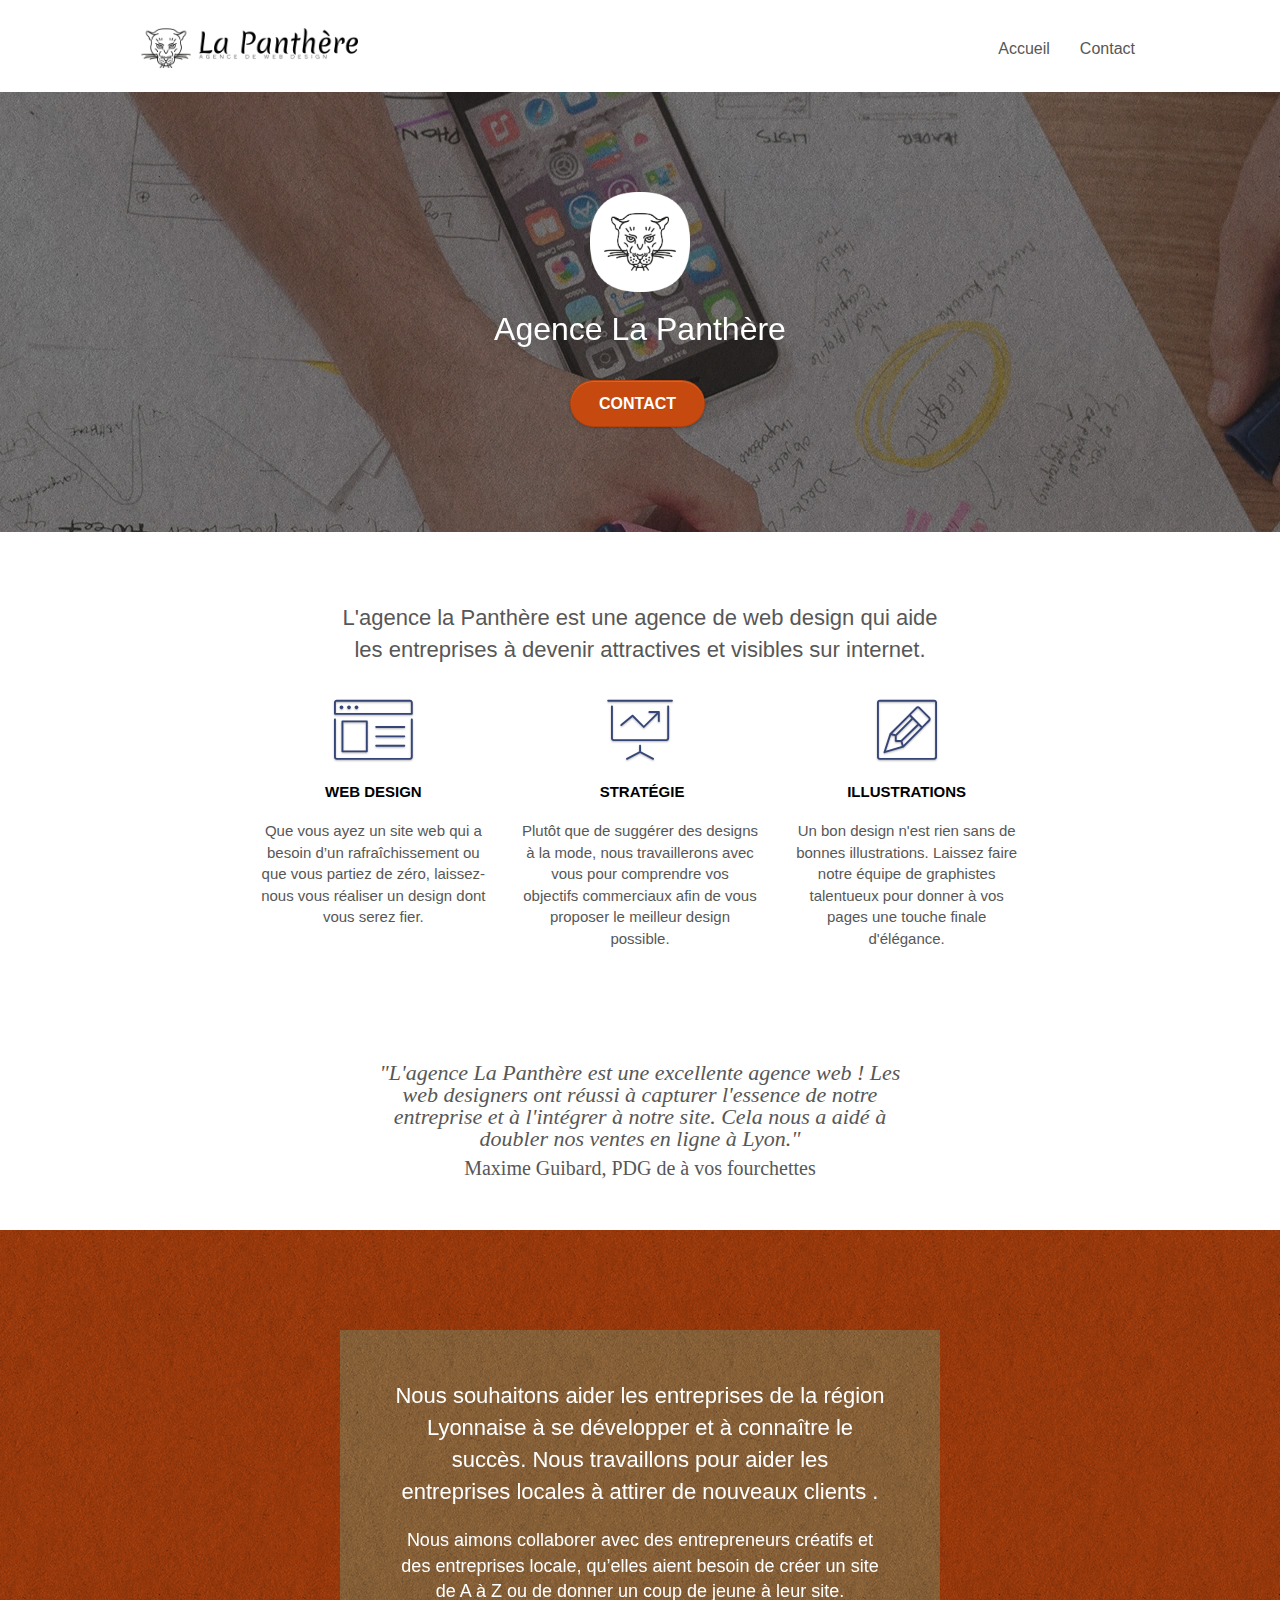
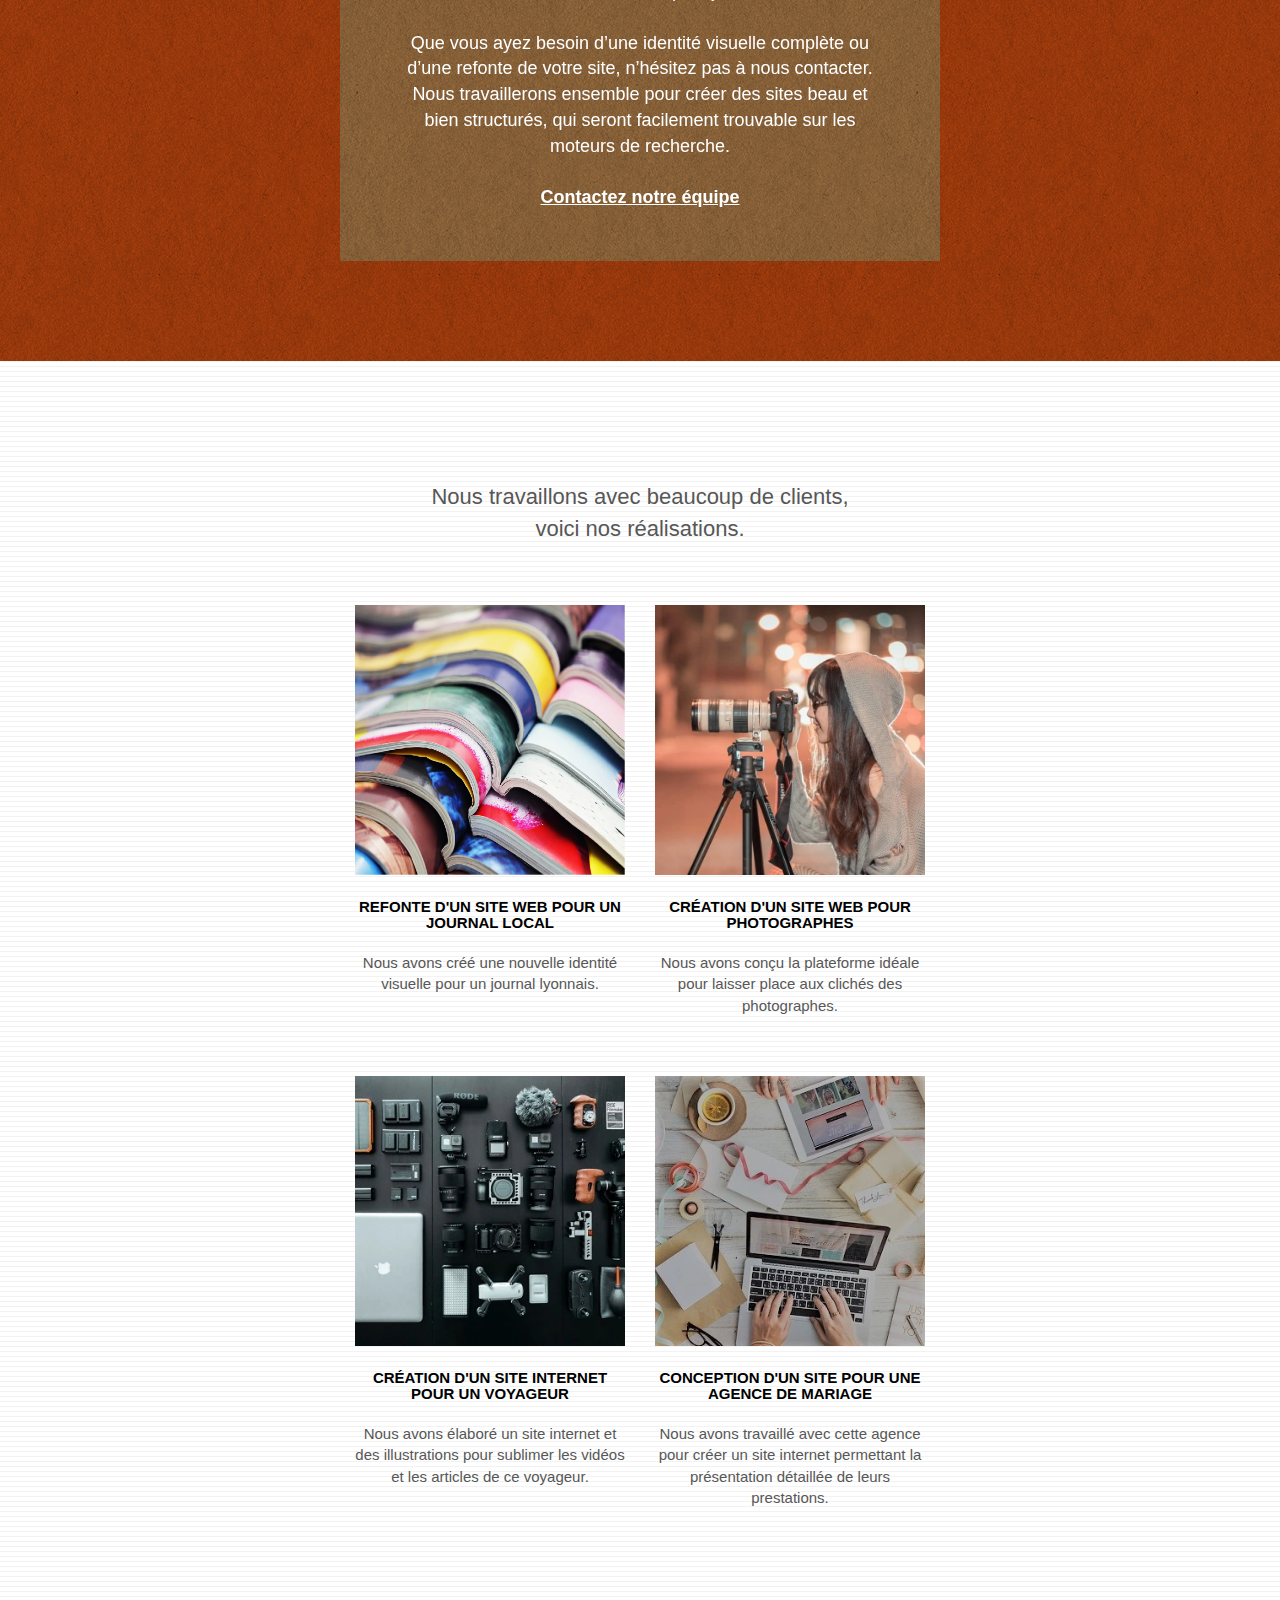
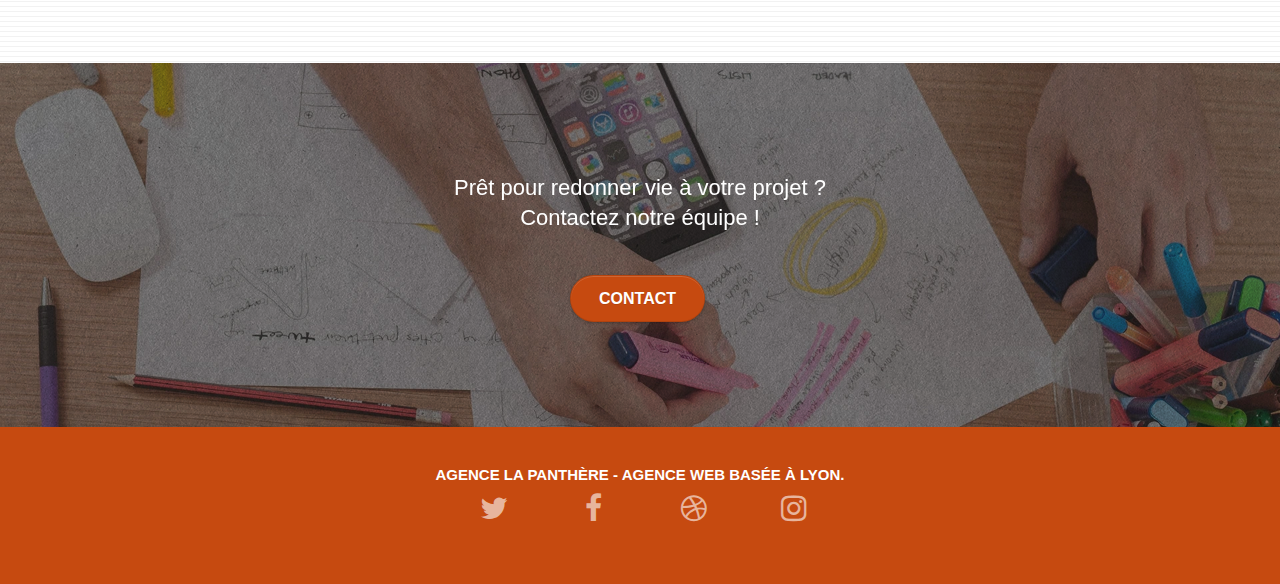
==== commit 89fbbe67: "Add files via upload" ====
--- a/index.html
+++ b/index.html
@@ -2,7 +2,6 @@
 <html lang="fr">
 <head>
     <meta charset="utf-8">
-    <meta name="description" content="">
     <meta name="viewport" content="width=device-width, initial-scale=1.0, viewport-fit=cover">
     <link rel="shortcut icon" type="image/png" href="favicon.jpg">
     <meta name="keywords" content="agence webdesign lyon, lapanthere webdesign, lapanthere web" />
@@ -12,8 +11,11 @@
 	<link rel="stylesheet" type="text/css" href="./css/font-awesome.css">
 	<link rel="stylesheet" type="text/css" href="./css/et-line.css">
 
-	<script src="js/jquery-2.1.0.js" defer></script>
-	<script src="js/bootstrap.js" defer></script>
+	<script src="./js/gmaps.js" defer></script>
+	<script src="./js/jquery.touchSwipe.js" defer></script>
+	<script src="./js/blocs.js" ></script>
+	<script src="./js/jquery-2.1.0.js" ></script>
+	<script src="./js/bootstrap.js" ></script>
 
     <title>Agence Web Design à Lyon, La Panthère, Accompagnement SEO</title>
 
@@ -164,7 +166,7 @@
 		</div>
 		<div class="row tight-width-whitespace portfolio-row">
 			<div class="col-sm-6">
-				<a href="#" data-lightbox="img/1.webp" data-gallery-id="gallery-1" data-caption="Refonte d'un site web pour un journal local" data-frame="snapshot-lb"><img src="img/creation-site-pour-journal.webp" alt="photo de journaux" class="img-responsive portfolio-thumb" /></a>
+				<a href="#" data-lightbox="img/creation-site-pour-journal.webp" data-gallery-id="gallery-1" data-caption="Refonte d'un site web pour un journal local" data-frame="snapshot-lb"><img src="./img/creation-site-pour-journal.webp" alt="photo de journaux" class="img-responsive portfolio-thumb" /></a>
 				<h3 class="mg-md text-center">
 					Refonte d'un site web pour un journal local
 				</h3>
@@ -173,7 +175,7 @@
 				</p>
 			</div>
 			<div class="col-sm-6">
-				<a href="#" data-lightbox="img/2.webp" data-gallery-id="gallery-1" data-caption="Création d'un site web pour photographes" data-frame="snapshot-lb"><img src="img/creation-site-pour-photographe.webp" class="img-responsive portfolio-thumb" alt="photo d'une photographe avec son appareil photo" /></a>
+				<a href="#" data-lightbox="./img/creation-site-pour-photographe.webp" data-gallery-id="gallery-1" data-caption="Création d'un site web pour photographes" data-frame="snapshot-lb"><img src="./img/creation-site-pour-photographe.webp" class="img-responsive portfolio-thumb" alt="photo d'une photographe avec son appareil photo" /></a>
 				<h3 class="mg-md text-center">
 					Création d'un site web pour photographes
 				</h3>
@@ -184,7 +186,7 @@
 		</div>
 		<div class="row tight-width-whitespace portfolio-row">
 			<div class="col-sm-6">
-				<a href="#" data-lightbox="img/3.webp" data-gallery-id="gallery-1" data-caption="Création d'un site internet pour un voyageur" data-frame="snapshot-lb"><img src="img/creation-site-pour-voyageur.webp" class="img-responsive portfolio-thumb" alt="photo des outils d'un voyageur"/></a>
+				<a href="#" data-lightbox="./img/creation-site-pour-voyageur.webp" data-gallery-id="gallery-1" data-caption="Création d'un site internet pour un voyageur" data-frame="snapshot-lb"><img src="./img/creation-site-pour-voyageur.webp" class="img-responsive portfolio-thumb" alt="photo des outils d'un voyageur"/></a>
 				<h3 class="mg-md text-center">
 					Création d'un site internet pour un voyageur
 				</h3>
@@ -193,7 +195,7 @@
 				</p>
 			</div>
 			<div class="col-sm-6">
-				<a href="#" data-lightbox="img/4.webp" data-gallery-id="gallery-1" data-caption="Conception d'un site pour une agence de mariage" data-frame="snapshot-lb"><img src="img/creation-site-pour-agence-de-mariage.webp" class="img-responsive portfolio-thumb" alt="photo de quelqu'un tapant sur un ordinateur" /></a>
+				<a href="#" data-lightbox="./img/creation-site-pour-agence-de-mariage.webp" data-gallery-id="gallery-1" data-caption="Conception d'un site pour une agence de mariage" data-frame="snapshot-lb"><img src="./img/creation-site-pour-agence-de-mariage.webp" class="img-responsive portfolio-thumb" alt="photo de quelqu'un tapant sur un ordinateur" /></a>
 				<h3 class="mg-md text-center">
 					Conception d'un site pour une agence de mariage
 				</h3>
--- a/style.css
+++ b/style.css
@@ -769,6 +769,10 @@
     font-size: 18px;
 }
 
+.col-sm-12 h2{
+    line-height: 32px;
+}
+
 .col-sm-12 h6{
     font-size: 16px;
     margin-bottom: 15px;
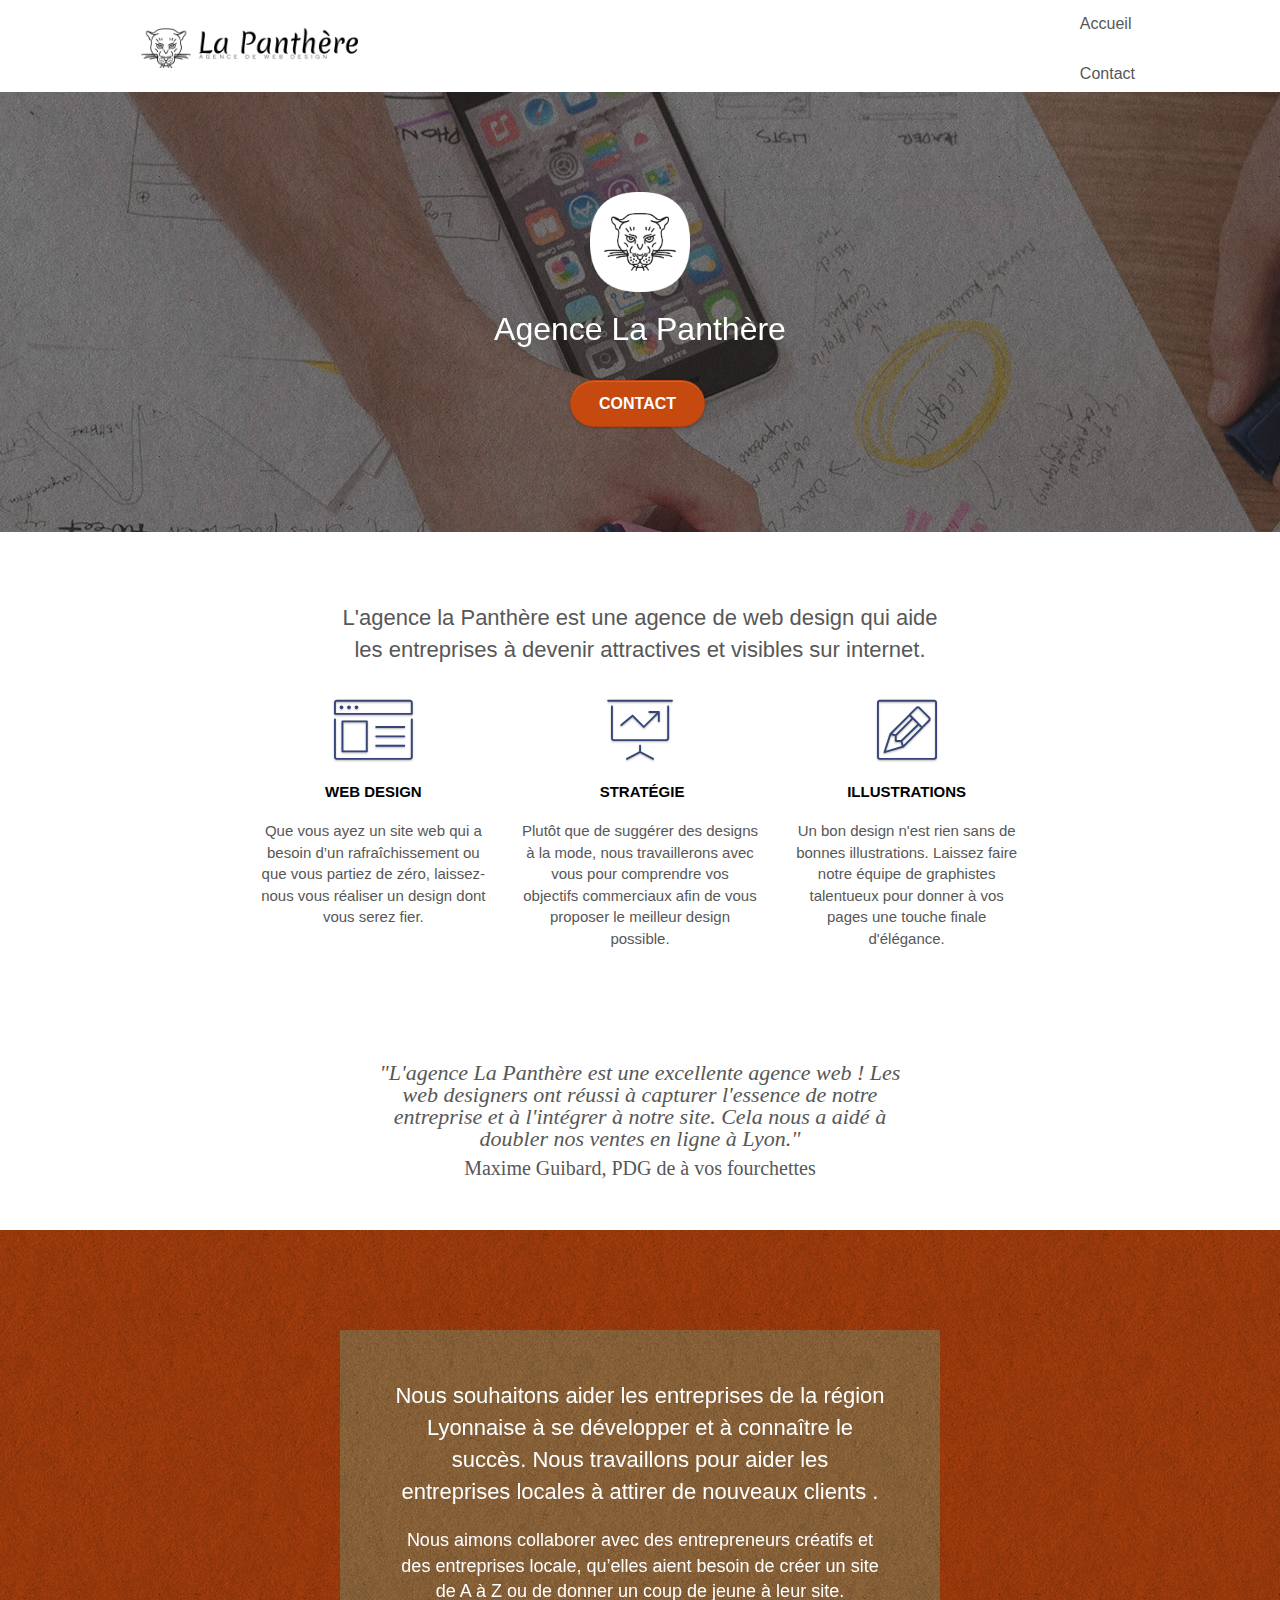
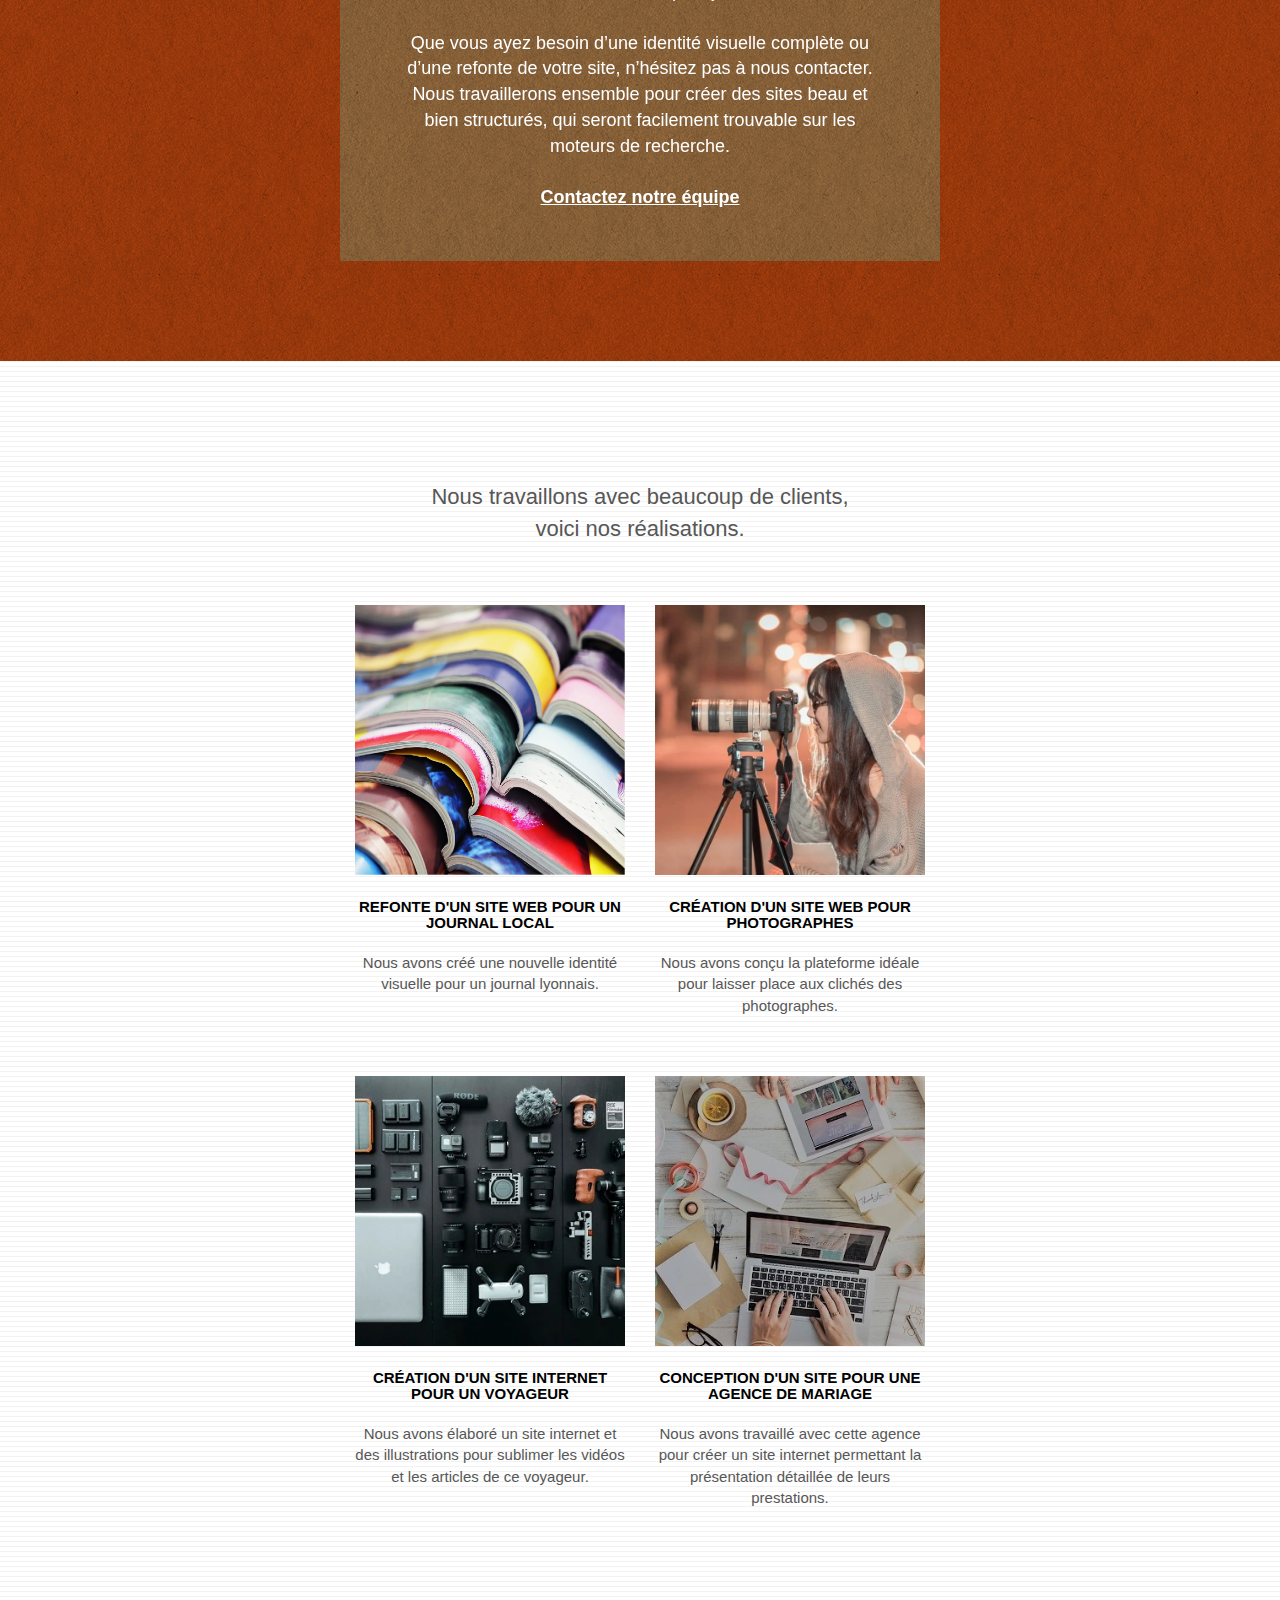
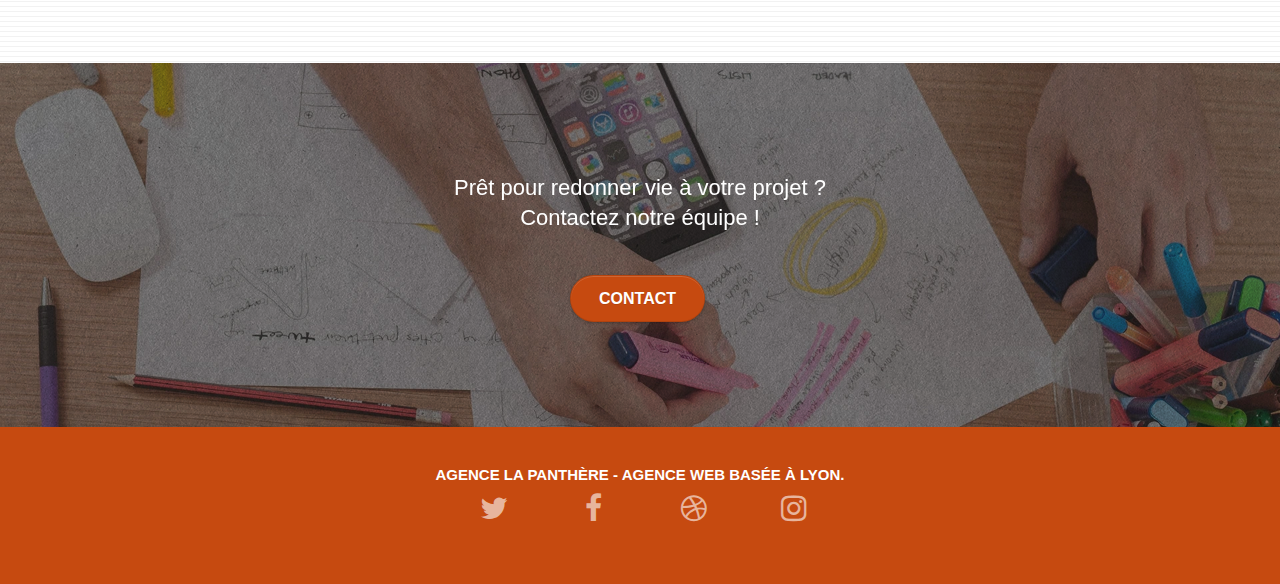
==== commit 673b4a67: "Add files via upload" ====
--- a/index.html
+++ b/index.html
@@ -11,11 +11,14 @@
 	<link rel="stylesheet" type="text/css" href="./css/font-awesome.css">
 	<link rel="stylesheet" type="text/css" href="./css/et-line.css">
 
-	<script src="./js/gmaps.js" defer></script>
-	<script src="./js/jquery.touchSwipe.js" defer></script>
-	<script src="./js/blocs.js" ></script>
-	<script src="./js/jquery-2.1.0.js" ></script>
-	<script src="./js/bootstrap.js" ></script>
+	<script src="./js/jquery-2.1.0.js" defer></script>
+	<script src="./js/bootstrap.js" defer></script>
+	<script src="./js/blocs.js" defer></script>
+
+
+
+
+
 
     <title>Agence Web Design à Lyon, La Panthère, Accompagnement SEO</title>
 
@@ -30,7 +33,7 @@
 <div class="page-container">
     
 <!-- bloc-0 -->
-<div class="bloc bgc-white l-bloc " id="bloc-0">
+<header class="bloc bgc-white l-bloc " id="bloc-0">
 	<div class="container bloc-sm">
 
 		<nav class="navbar row">
@@ -47,21 +50,17 @@
 				<ul class="site-navigation nav navbar-nav">
 					<li>
 						<a class="navbar-hover" href="#">Accueil</a>
-					</li>
-					<li>
-					</li>
-					<li>
 						<a class="navbar-hover" href="./contact.html">Contact</a>
 					</li>
 				</ul>
 			</div>
 		</nav>
 	</div>
-</div>
+</header>
 <!-- bloc-0 END -->
 
 <!-- bloc-1-presentation -->
-<div class="bloc bgc-dark-slate-blue bg-banniere d-bloc bg-t-edge bloc-bg-texture texture-paper b-parallax" id="bloc-1-hero">
+<main class="bloc bgc-dark-slate-blue bg-banniere d-bloc bg-t-edge bloc-bg-texture texture-paper b-parallax" id="bloc-1-hero">
 	<div class="container bloc-lg">
 		<div class="row tight-width-whitespace">
 			<div class="col-sm-12">
@@ -75,11 +74,11 @@
 			</div>
 		</div>
 	</div>
-</div>
+</main>
 <!-- bloc-1-presentation END -->
 
 <!-- bloc-2-services -->
-<div class="bloc bgc-white l-bloc" id="bloc-2-services">
+<section class="bloc bgc-white l-bloc" id="bloc-2-services">
 	<div class="container bloc-md">
 		<div class="row">
 			<div class="col-sm-12 text-center">
@@ -133,11 +132,11 @@
 			</div>
 		</div>
 	</div>
-</div>
+</section>
 <!-- bloc-2-services END -->
 
 <!-- bloc-3-what-i-do -->
-<div class="bloc tc-white bgc-atomic-tangerine bg-presentation d-bloc bloc-bg-texture texture-paper b-parallax" id="bloc-3-what-i-do">
+<section class="bloc tc-white bgc-atomic-tangerine bg-presentation d-bloc bloc-bg-texture texture-paper b-parallax" id="bloc-3-what-i-do">
 	<div class="container bloc-lg">
 		<div class="row tight-width-whitespace black-background">
 			<div class="col-sm-12">
@@ -152,11 +151,11 @@
 			</div>
 		</div>
 	</div>
-</div>
+</section>
 <!-- bloc-3-what-i-do END -->
 
 <!-- bloc-4-portfolio -->
-<div class="bloc bgc-white bg-lines-h2-bg bg-repeat l-bloc" id="bloc-4-portfolio">
+<section class="bloc bgc-white bg-lines-h2-bg bg-repeat l-bloc" id="bloc-4-portfolio">
 	<div class="container bloc-lg">
 		<div class="row">
 			<div class="col-sm-12 text-center">
@@ -205,11 +204,11 @@
 			</div>
 		</div>
 	</div>
-</div>
+</section>
 <!-- bloc-4-portfolio END -->
 
 <!-- bloc-5-cta -->
-<div class="bloc bgc-dark-slate-blue bg-banniere d-bloc bloc-bg-texture texture-paper" id="bloc-5-cta">
+<section class="bloc bgc-dark-slate-blue bg-banniere d-bloc bloc-bg-texture texture-paper" id="bloc-5-cta">
 	<div class="container bloc-lg">
 		<div class="row">
 			<h2 class="mg-md text-center tc-white h2-line-height">
@@ -220,7 +219,7 @@
 			</div>
 		</div>
 	</div>
-</div>
+</section>
 <!-- bloc-5-cta END -->
 
 <!-- Footer - bloc-8 -->
--- a/style.css
+++ b/style.css
@@ -423,6 +423,10 @@
     margin: 0 5px;
 }
 
+.nodisp{
+    display: none;
+}
+
 .dropdown-menu .dropdown-menu {
     top: -8px;
     left: 100%;
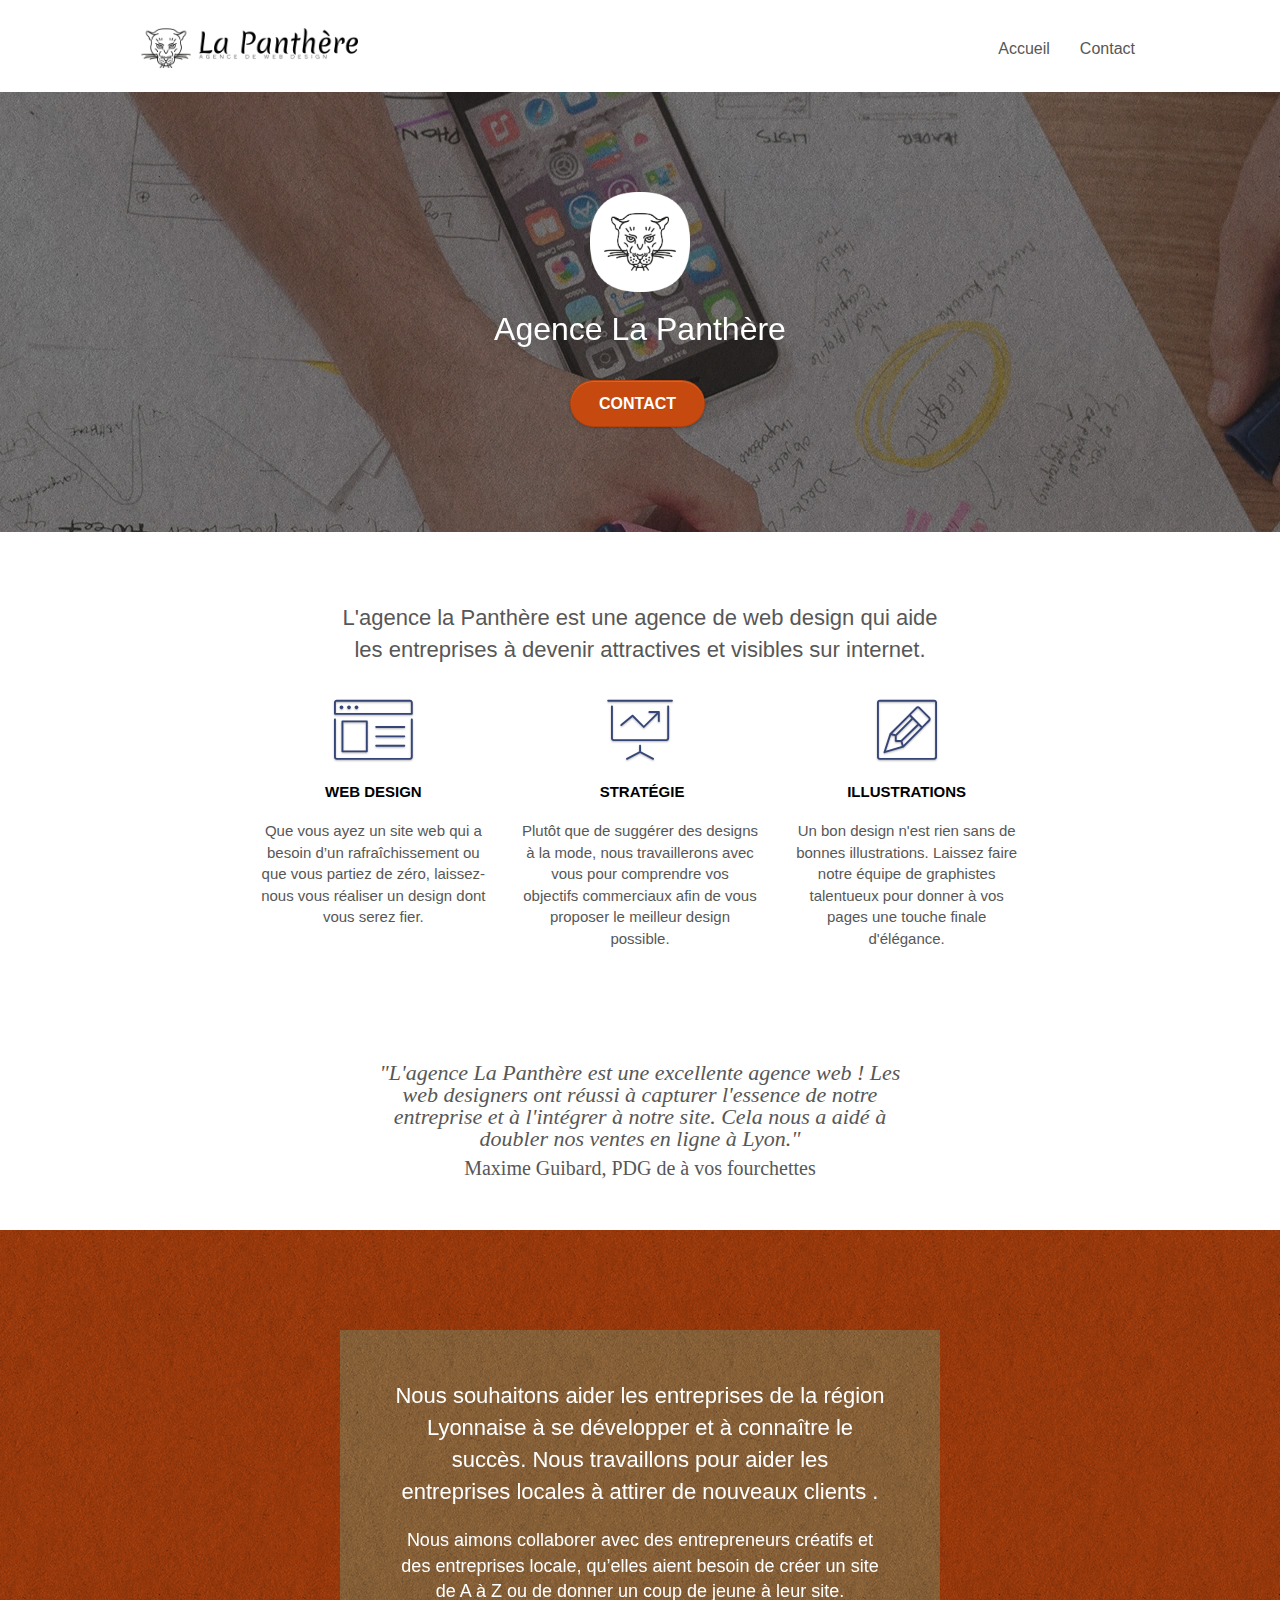
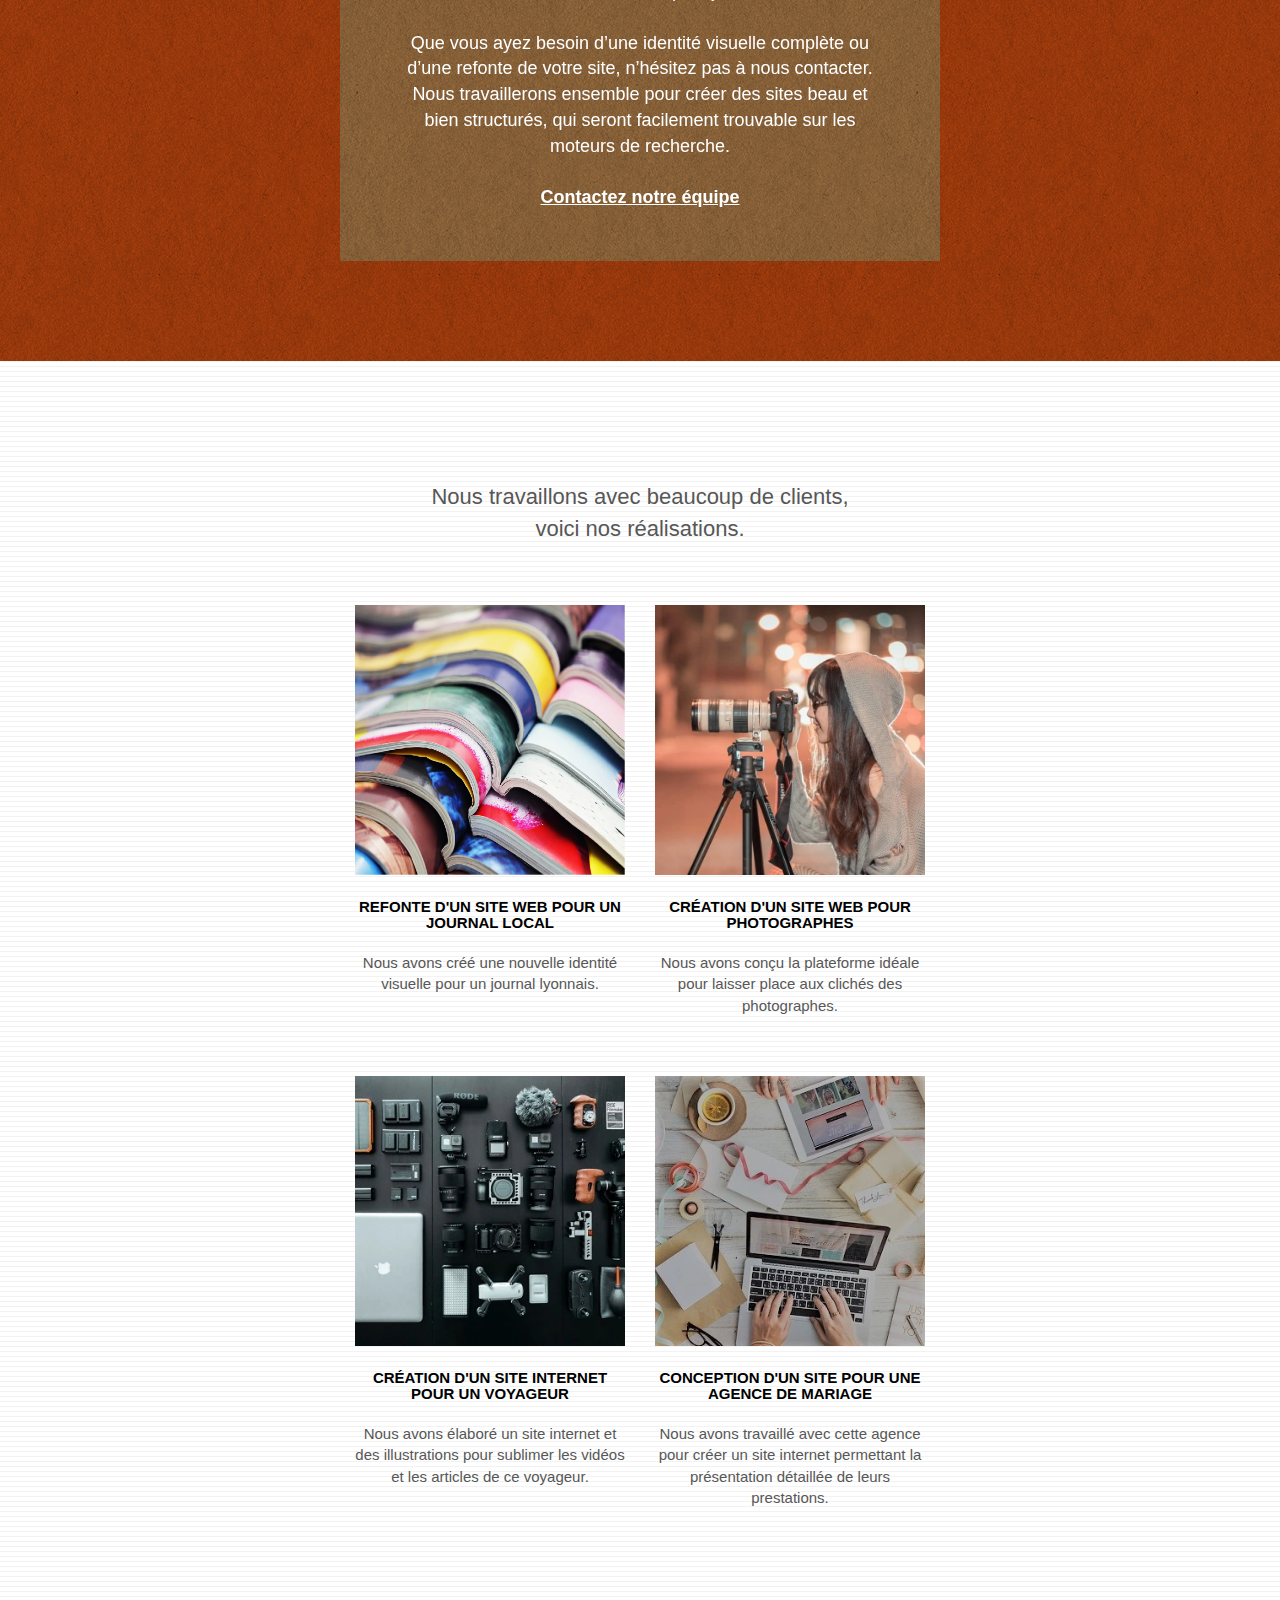
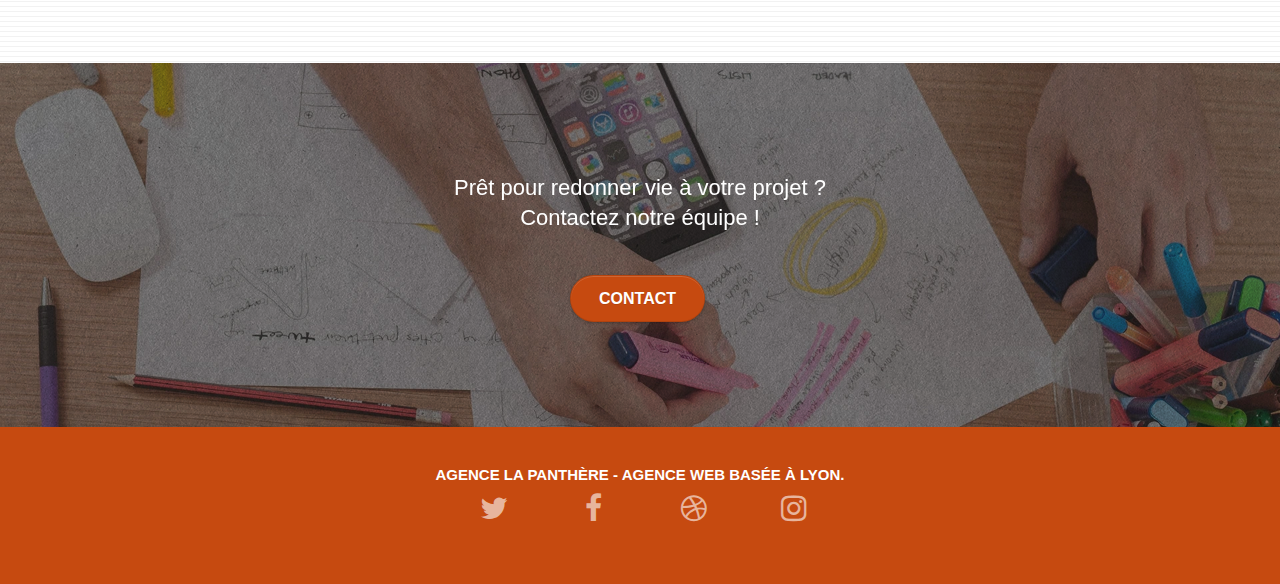
==== commit 6160be8d: "Add files via upload" ====
--- a/index.html
+++ b/index.html
@@ -48,7 +48,7 @@
 			</div>
 			<div class="collapse navbar-collapse navbar-1 special-dropdown-nav">
 				<ul class="site-navigation nav navbar-nav">
-					<li>
+					<li class="dispflex">
 						<a class="navbar-hover" href="#">Accueil</a>
 						<a class="navbar-hover" href="./contact.html">Contact</a>
 					</li>
--- a/style.css
+++ b/style.css
@@ -372,6 +372,8 @@
     z-index: 2;
 }
 
+
+
 @media (min-width: 768px) {
     .site-navigation {
         position: absolute;
@@ -380,6 +382,12 @@
         transform: translate(0, -50%);
         -webkit-transform: translateY(-50%);
     }
+
+    .dispflex{
+        display: flex !important;
+        flex-direction: row !important;
+    }
+    
     .nav > li .dropdown-menu a,
     .nav > li .dropdown-menu a:hover {
         color: #484848;
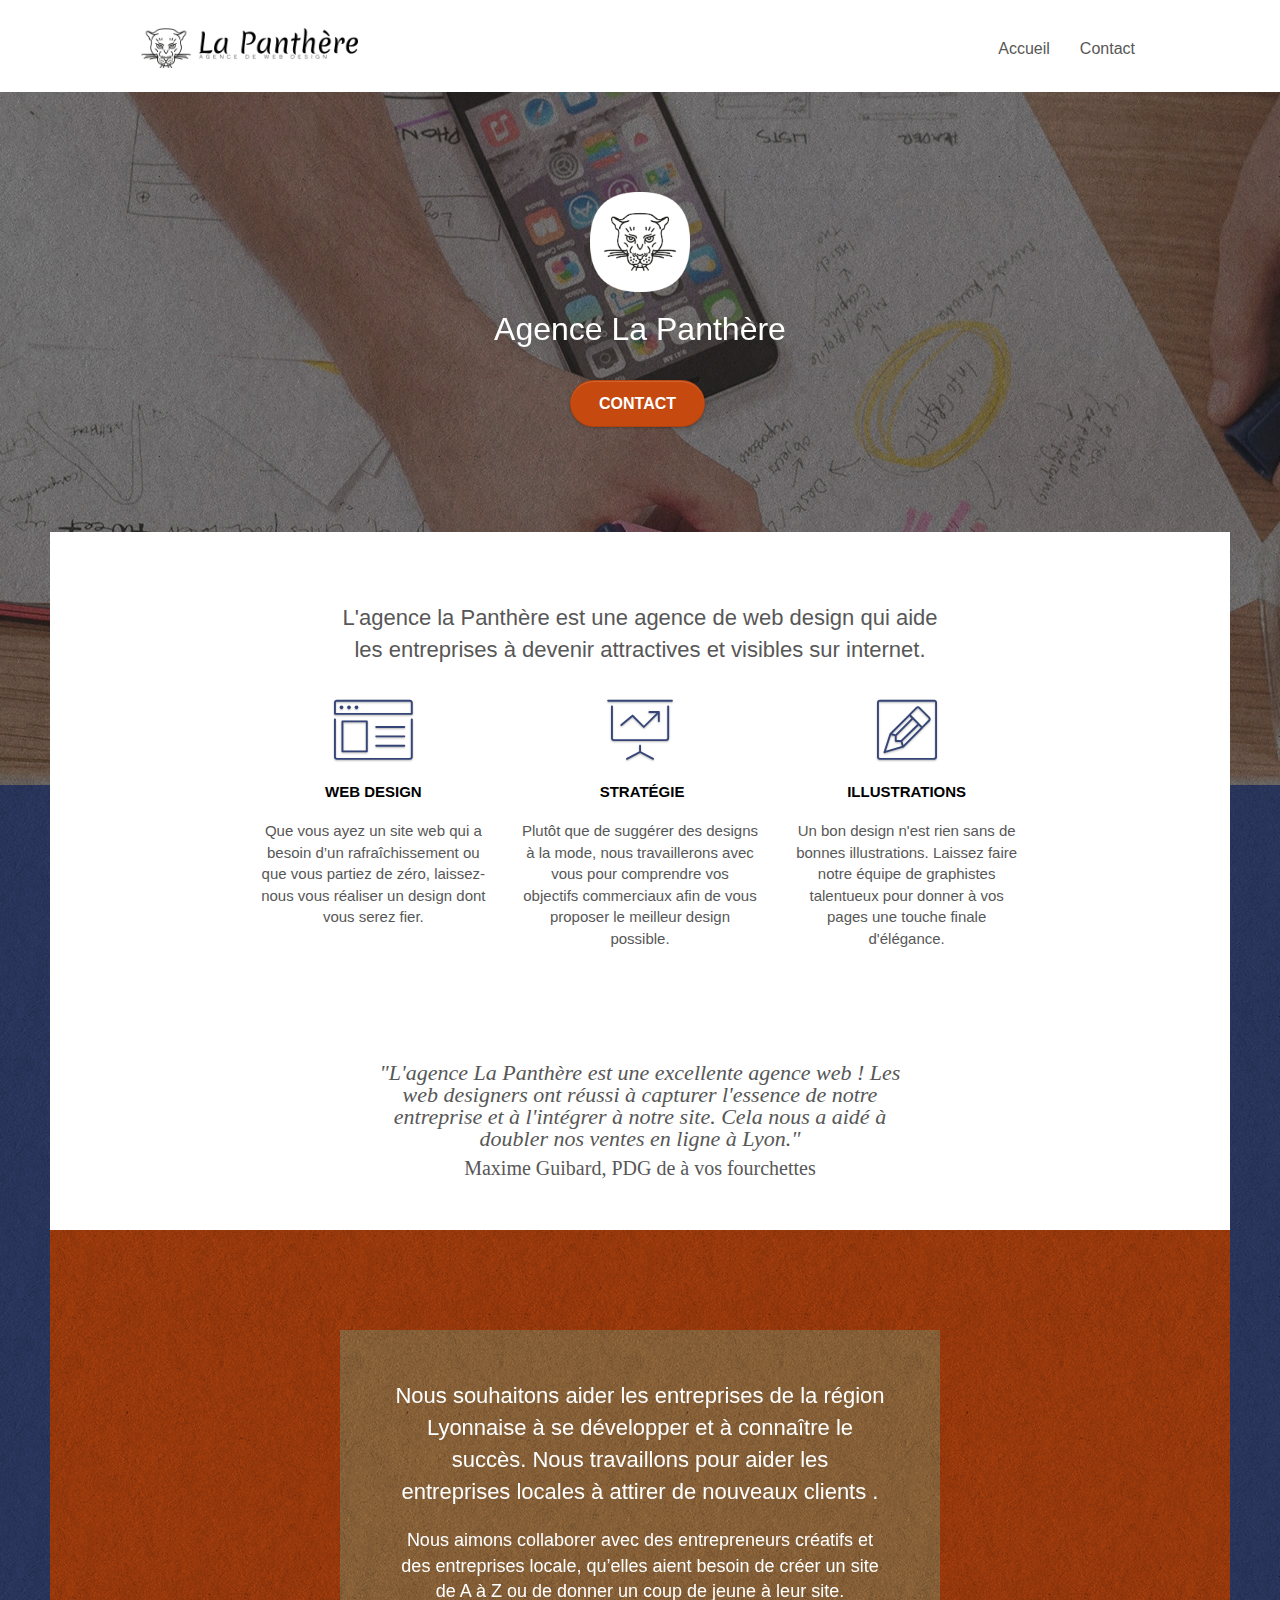
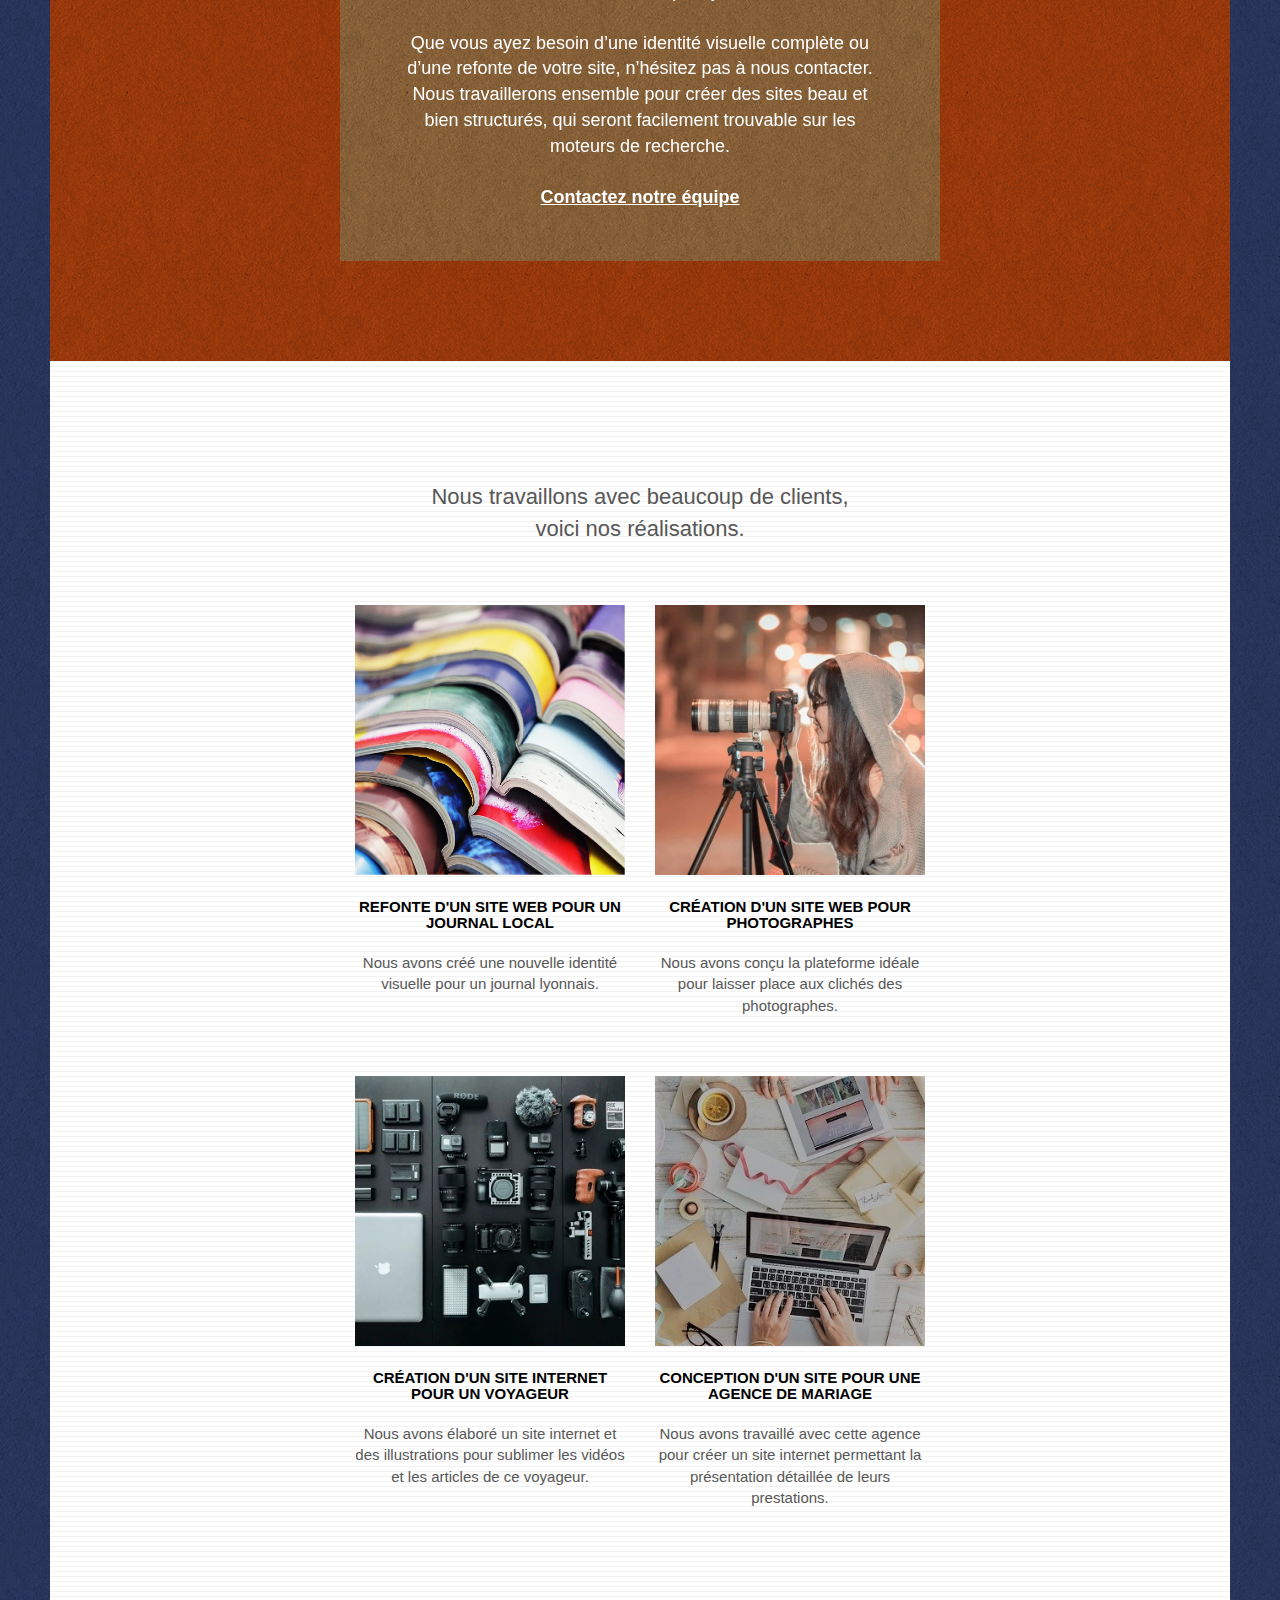
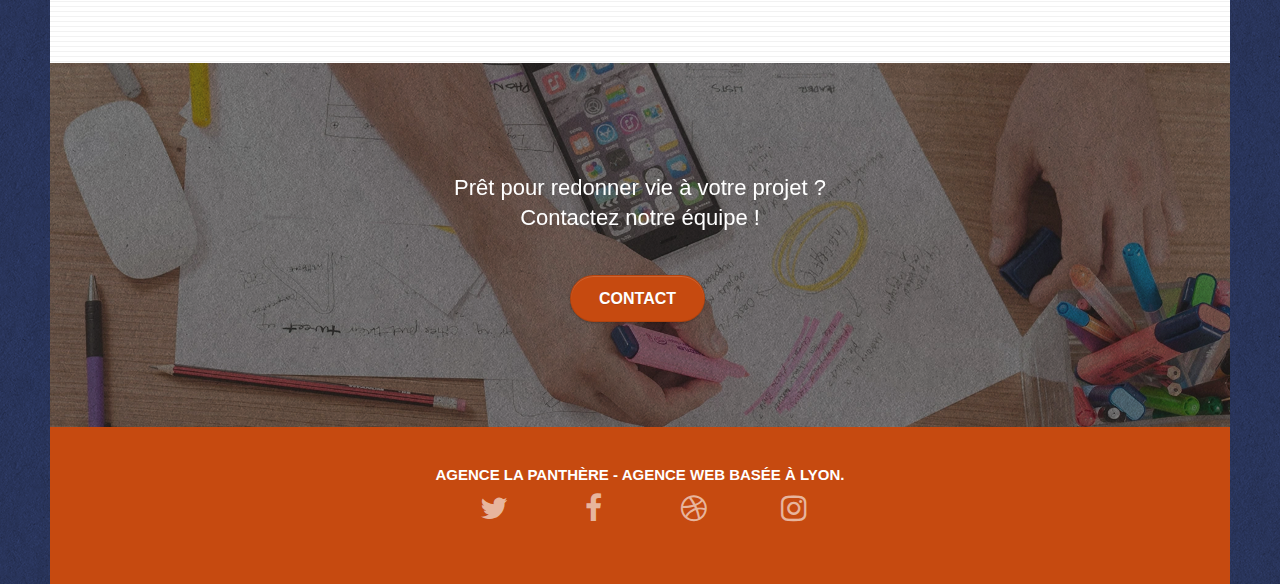
==== commit 0d6c658c: "Add files via upload" ====
--- a/index.html
+++ b/index.html
@@ -74,7 +74,6 @@
 			</div>
 		</div>
 	</div>
-</main>
 <!-- bloc-1-presentation END -->
 
 <!-- bloc-2-services -->
@@ -223,39 +222,40 @@
 <!-- bloc-5-cta END -->
 
 <!-- Footer - bloc-8 -->
-<footer class="bloc bgc-atomic-tangerine d-bloc" id="bloc-8">
-	<div class="container bloc-sm">
-		<div class="row">
-			<div class="col-sm-12">
-				<h3 class="text-center white">
-					Agence La Panthère - Agence web basée à Lyon.
-				</h3>
-				<div class="row row-no-gutters social">
-					<div class="col-sm-3">
-						<div class="text-center">
-							<a class="social" href="#"><span class="link-title-hide">s</span><span class="fa fa-twitter icon-md"></span></a>
+	<footer class="bloc bgc-atomic-tangerine d-bloc" id="bloc-8">
+		<div class="container bloc-sm">
+			<div class="row">
+				<div class="col-sm-12">
+					<h3 class="text-center white">
+						Agence La Panthère - Agence web basée à Lyon.
+					</h3>
+					<div class="row row-no-gutters social">
+						<div class="col-sm-3">
+							<div class="text-center">
+								<a class="social" href="#"><span class="link-title-hide">s</span><span class="fa fa-twitter icon-md"></span></a>
+							</div>
+						</div>
+						<div class="col-sm-3">
+							<div class="text-center">
+								<a class="social" href="#"><span class="link-title-hide">s</span><span class="fa fa-facebook icon-md"></span></a>
+							</div>
+						</div>
+						<div class="col-sm-3">
+							<div class="text-center">
+								<a class="social" href="#"><span class="link-title-hide">s</span><span class="fa fa-dribbble icon-md"></span></a>
+							</div>
+						</div>
+						<div class="col-sm-3">
+							<div class="text-center">
+								<a class="social" href="#"><span class="link-title-hide">s</span><span class="fa fa-instagram icon-md"></span></a>
+							</div>
 						</div>
 					</div>
-					<div class="col-sm-3">
-						<div class="text-center">
-							<a class="social" href="#"><span class="link-title-hide">s</span><span class="fa fa-facebook icon-md"></span></a>
-						</div>
-					</div>
-					<div class="col-sm-3">
-						<div class="text-center">
-							<a class="social" href="#"><span class="link-title-hide">s</span><span class="fa fa-dribbble icon-md"></span></a>
-						</div>
-					</div>
-					<div class="col-sm-3">
-						<div class="text-center">
-							<a class="social" href="#"><span class="link-title-hide">s</span><span class="fa fa-instagram icon-md"></span></a>
-						</div>
-					</div>
-				</div>
-			</div>
-		</div>
-	</div>
-</footer>
+				</div>
+			</div>
+		</div>
+	</footer>
+</main>
 <!-- Footer - bloc-8 END -->
 
 </div>
